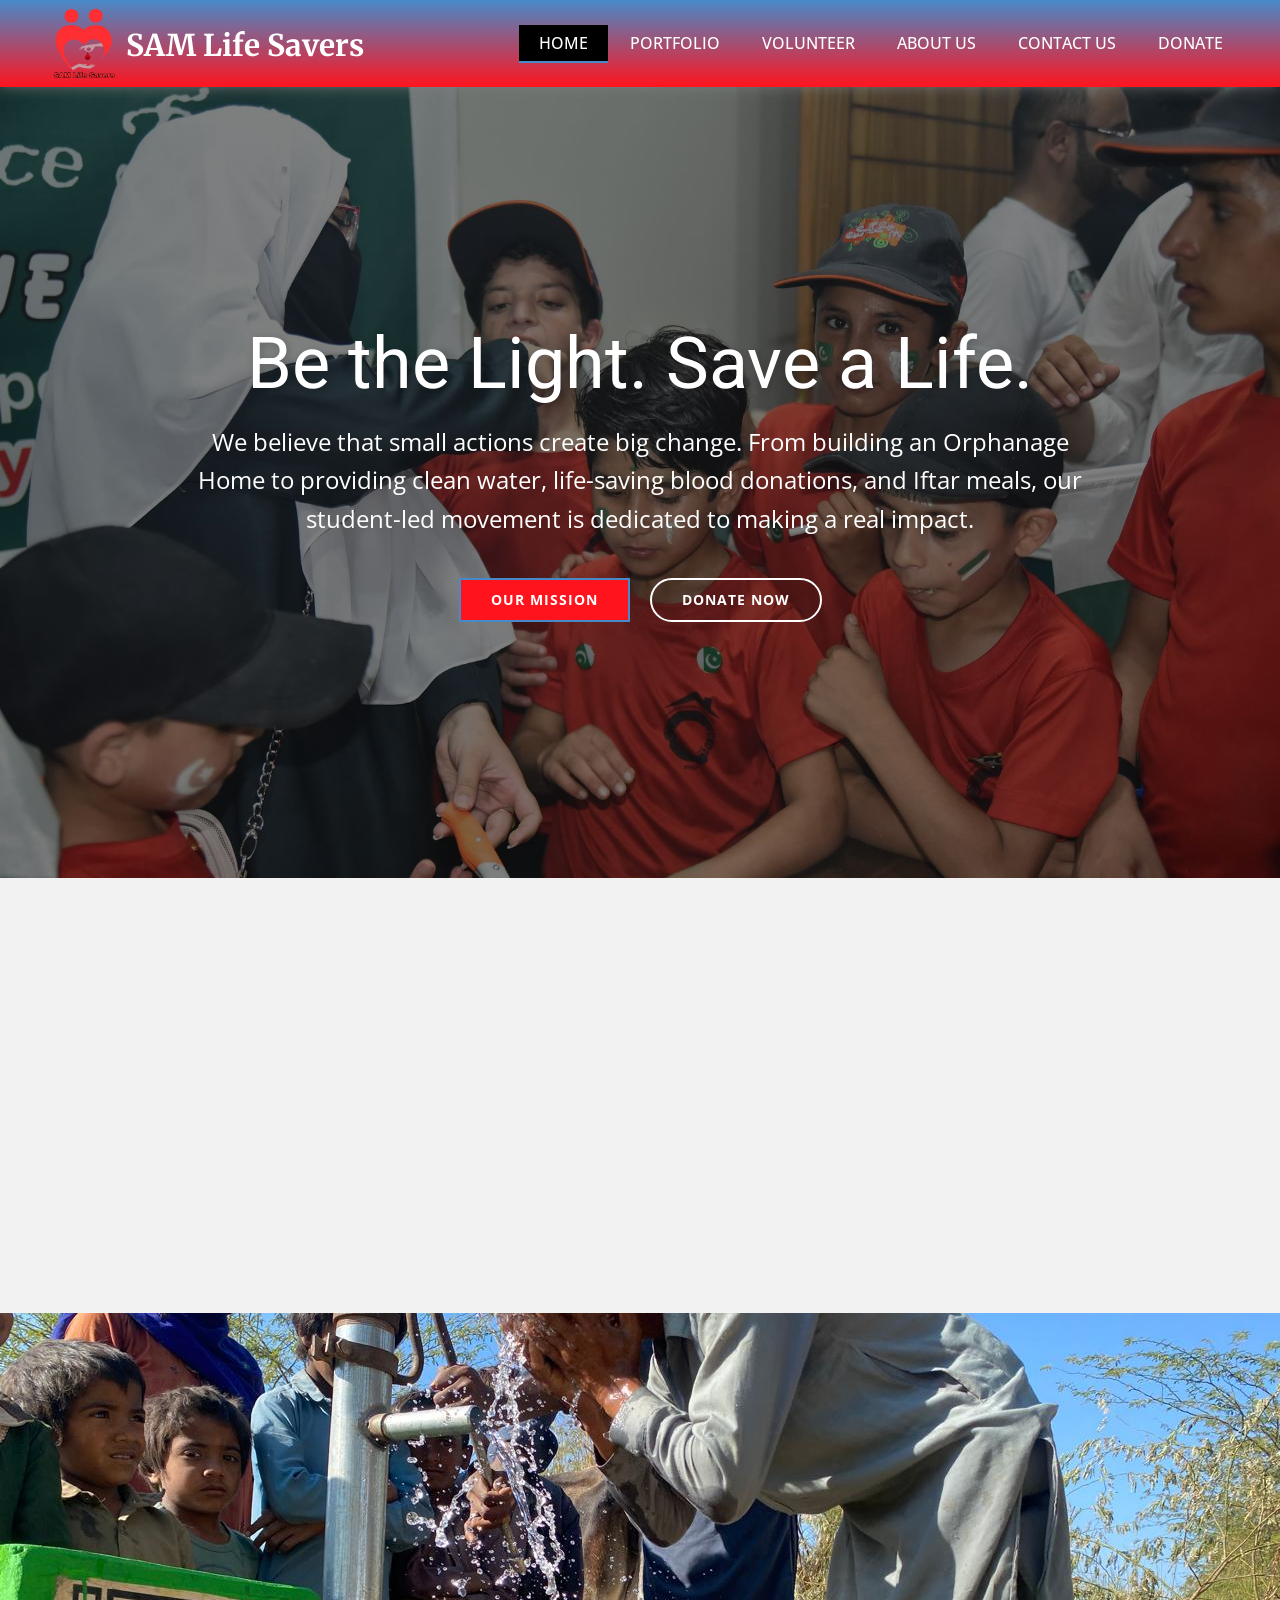
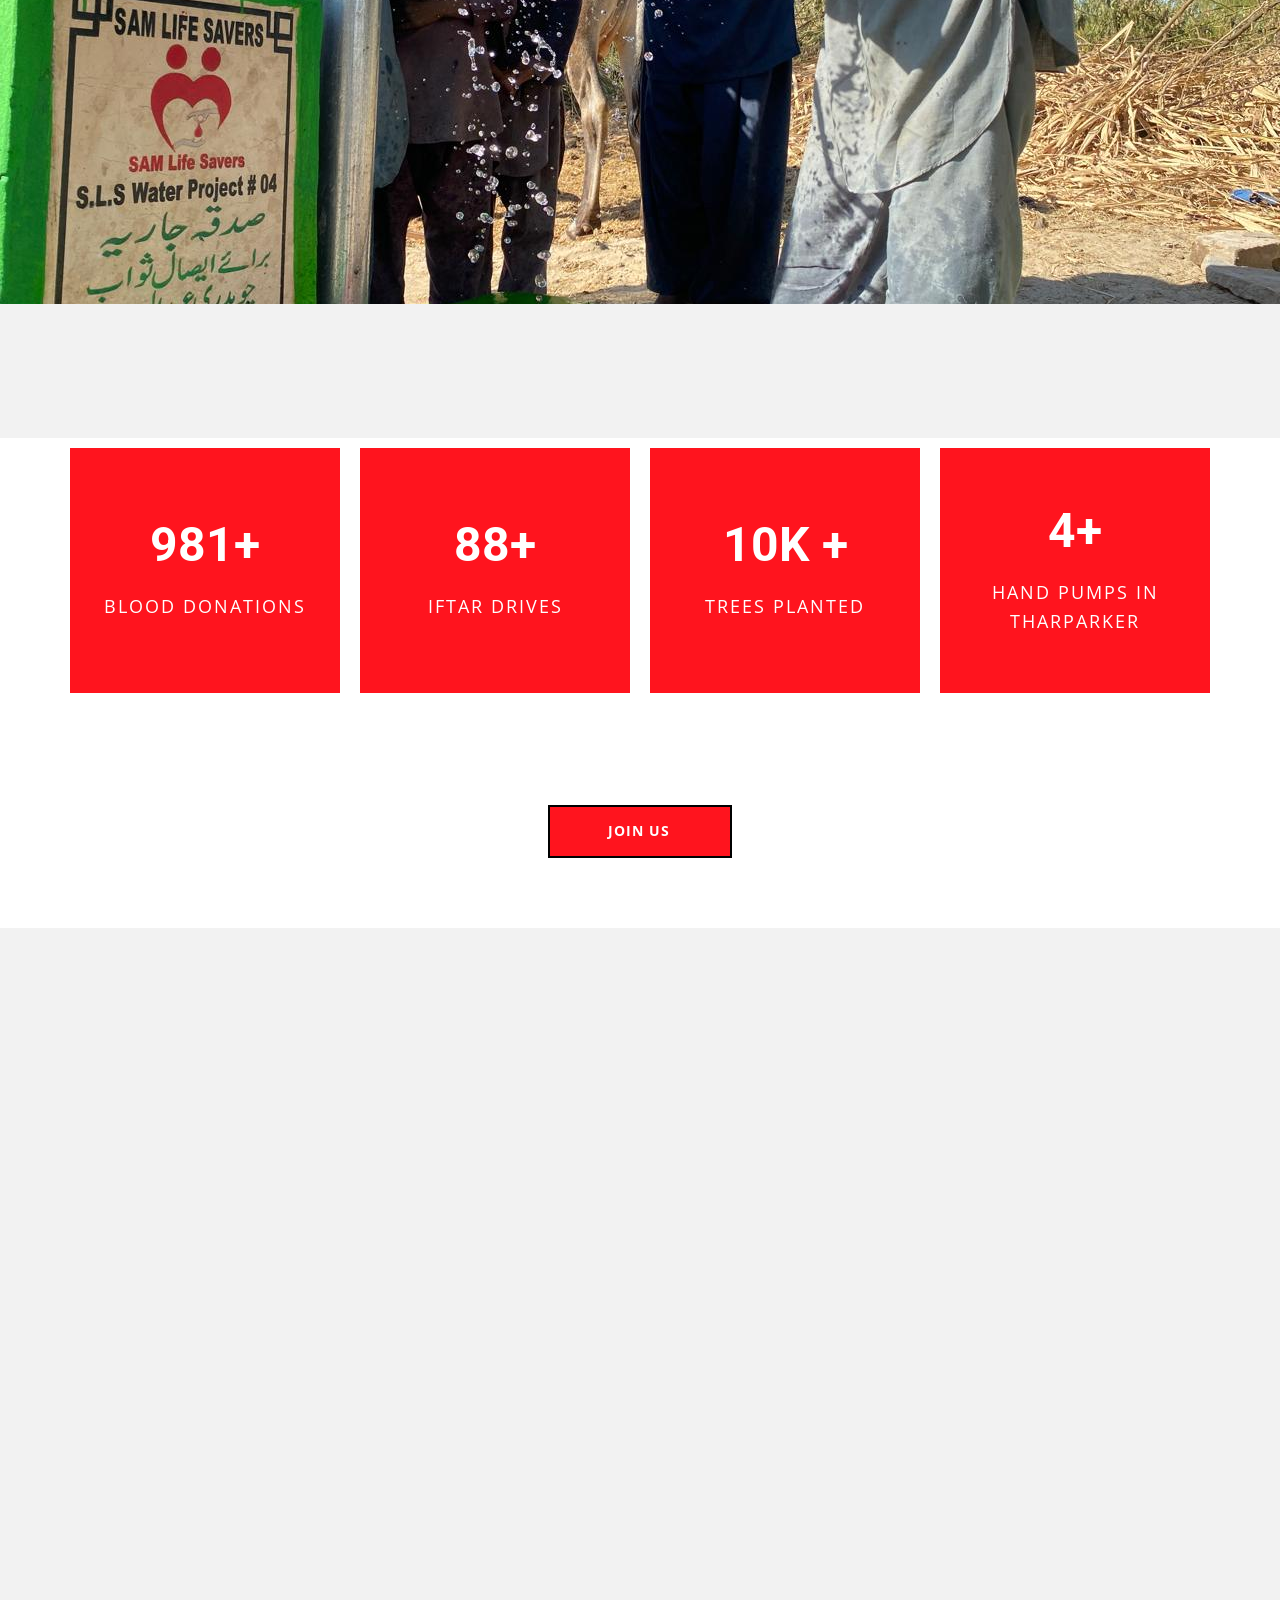
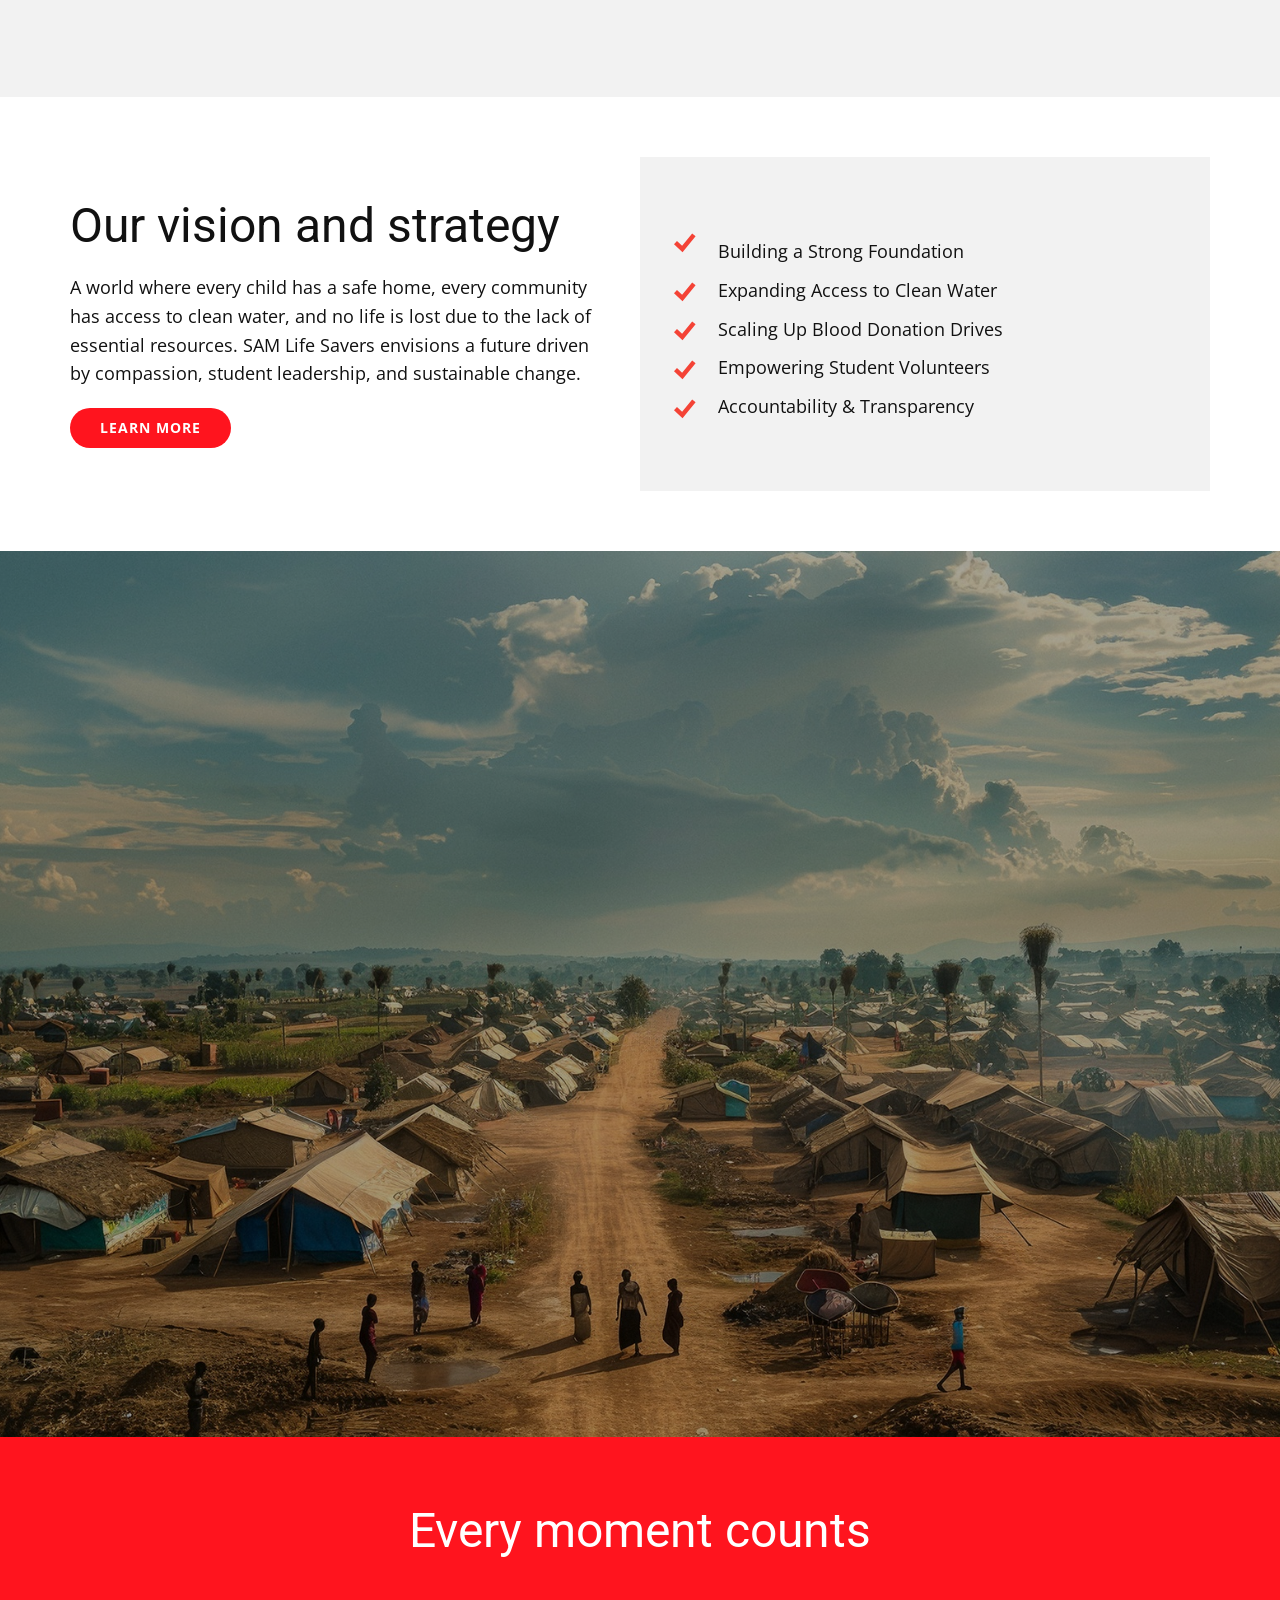
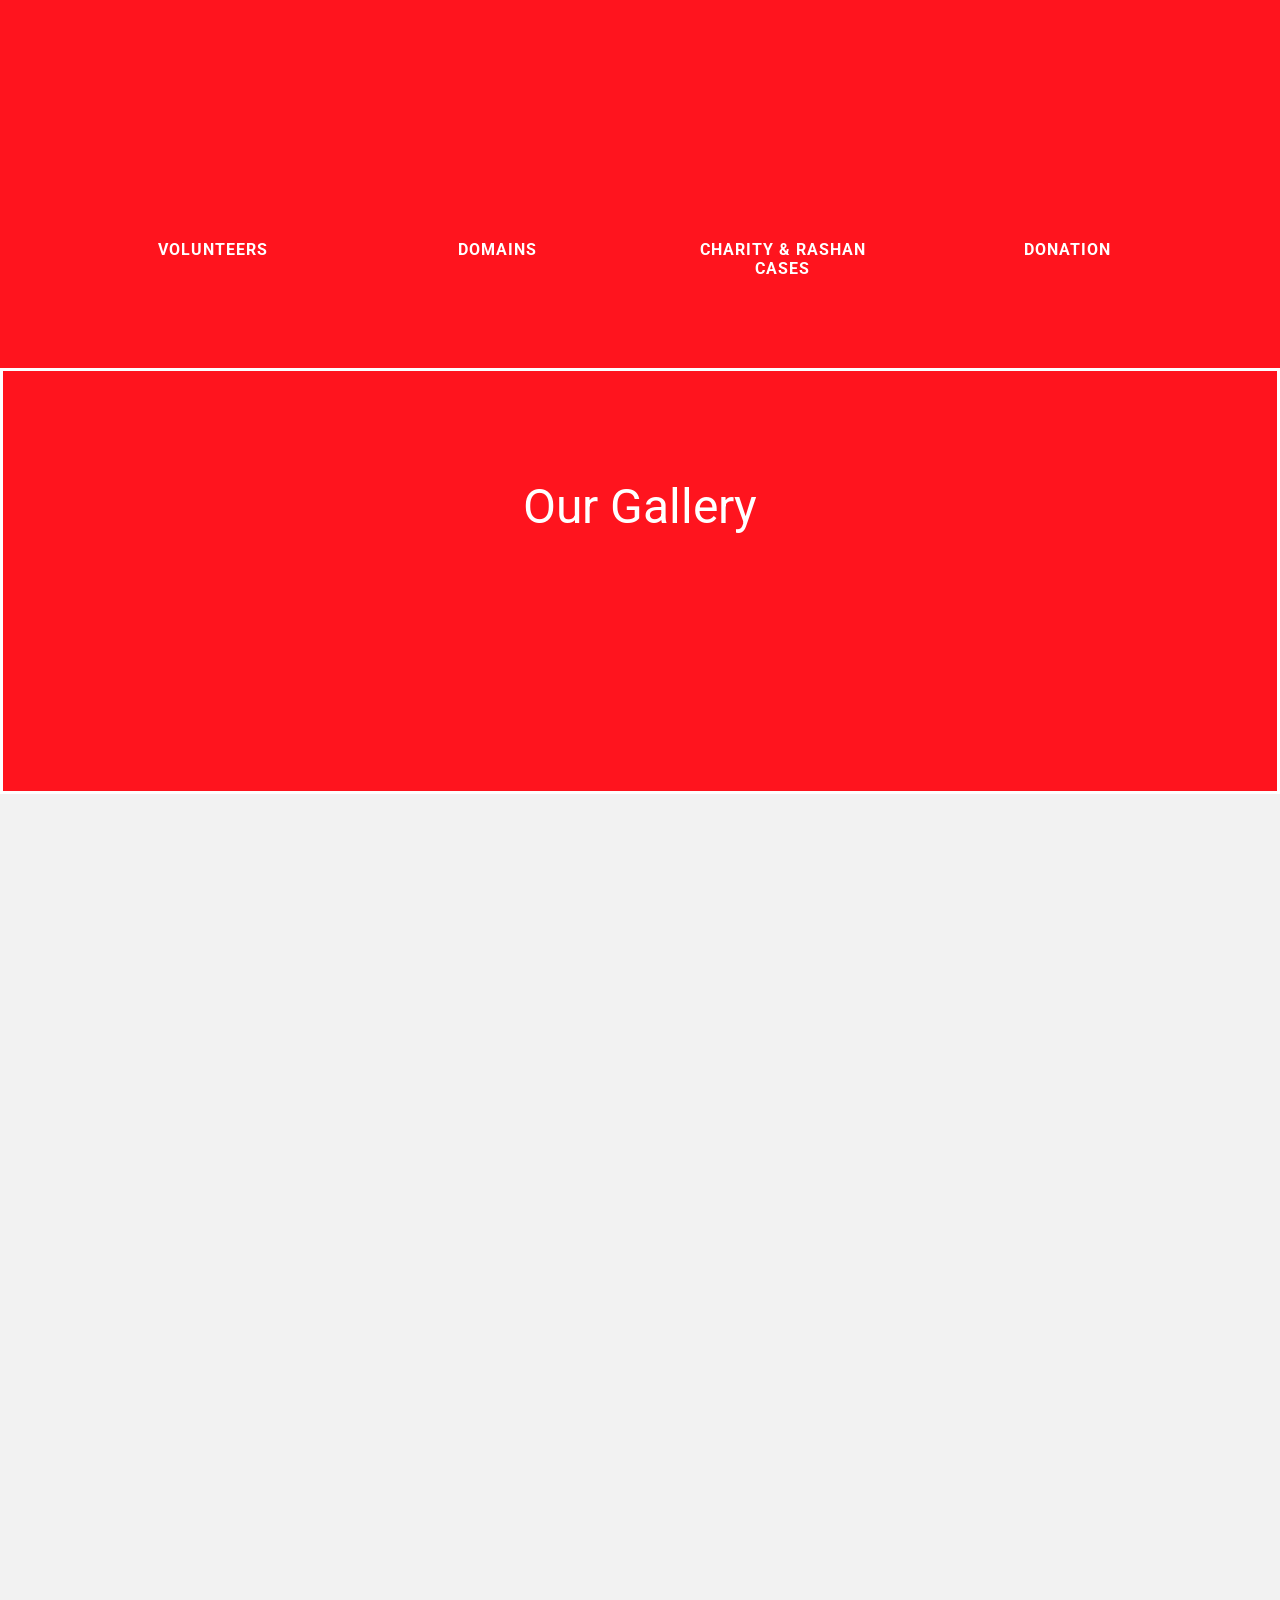
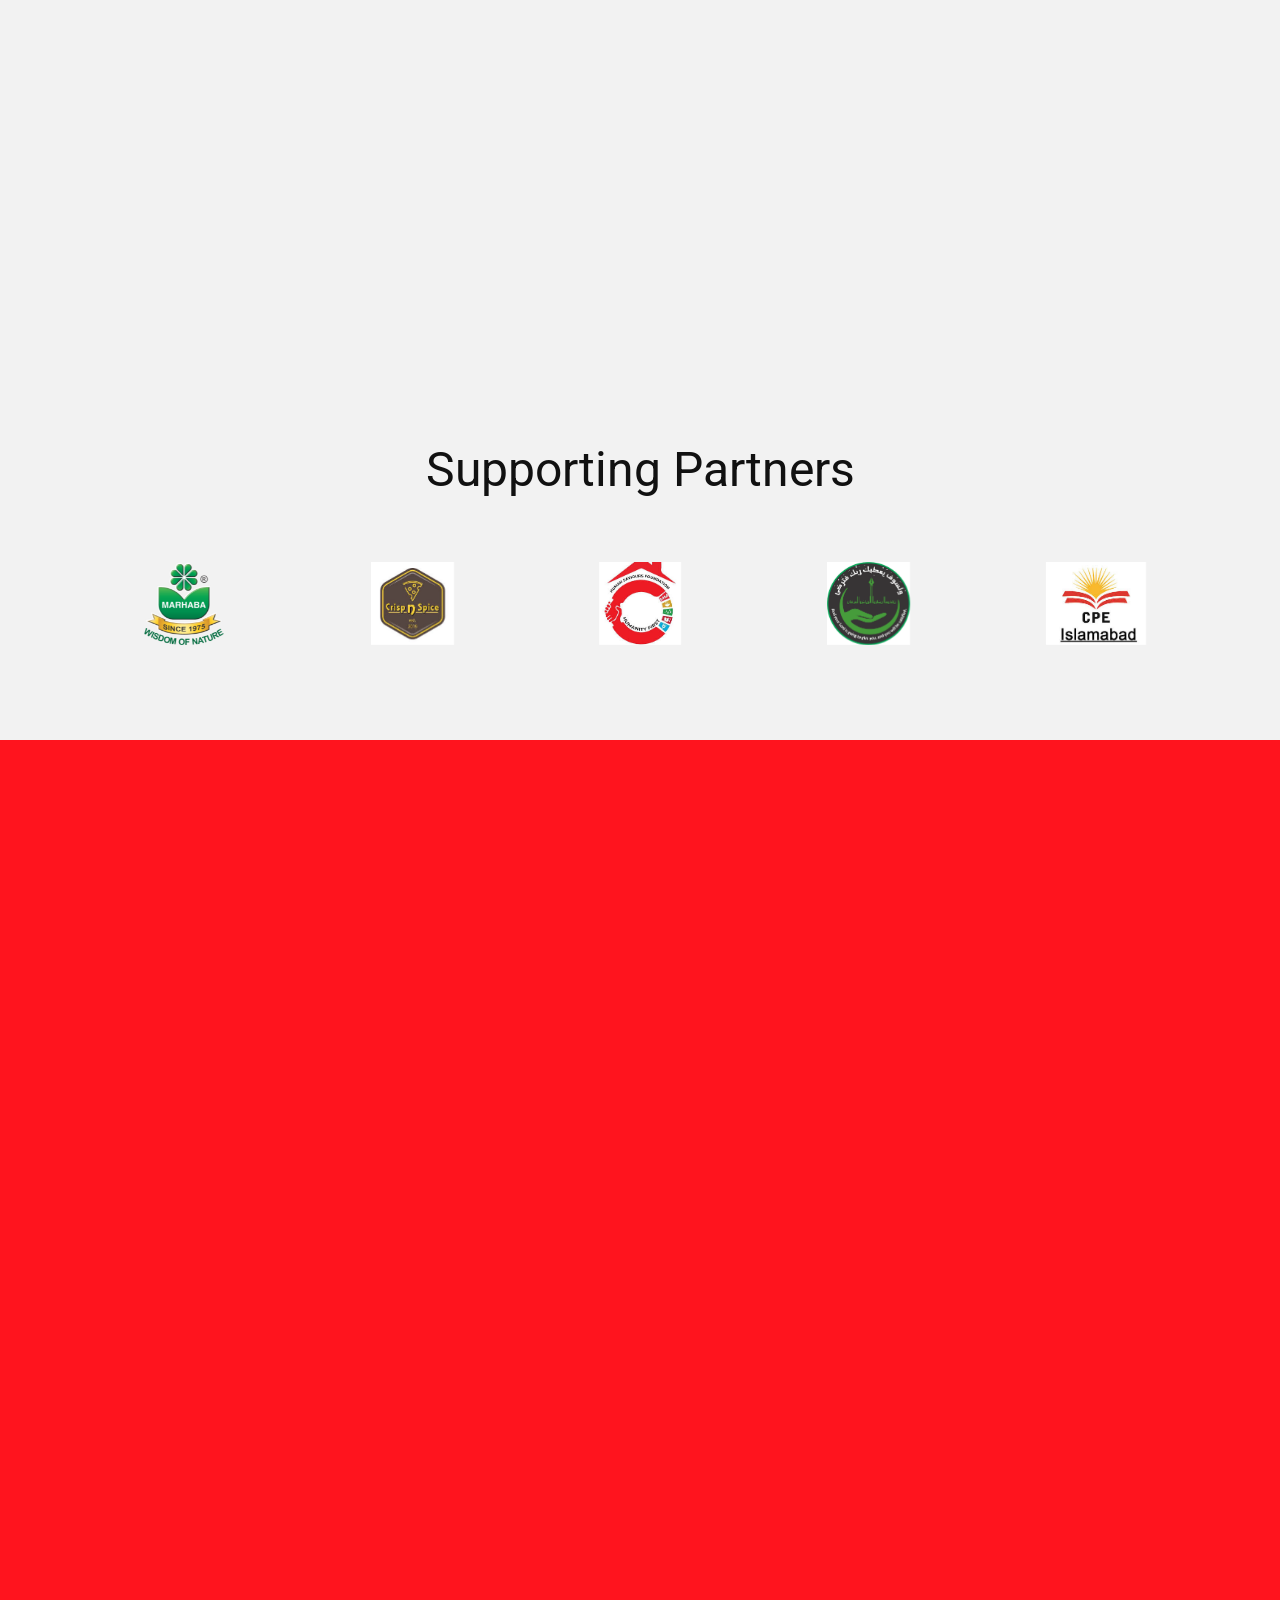
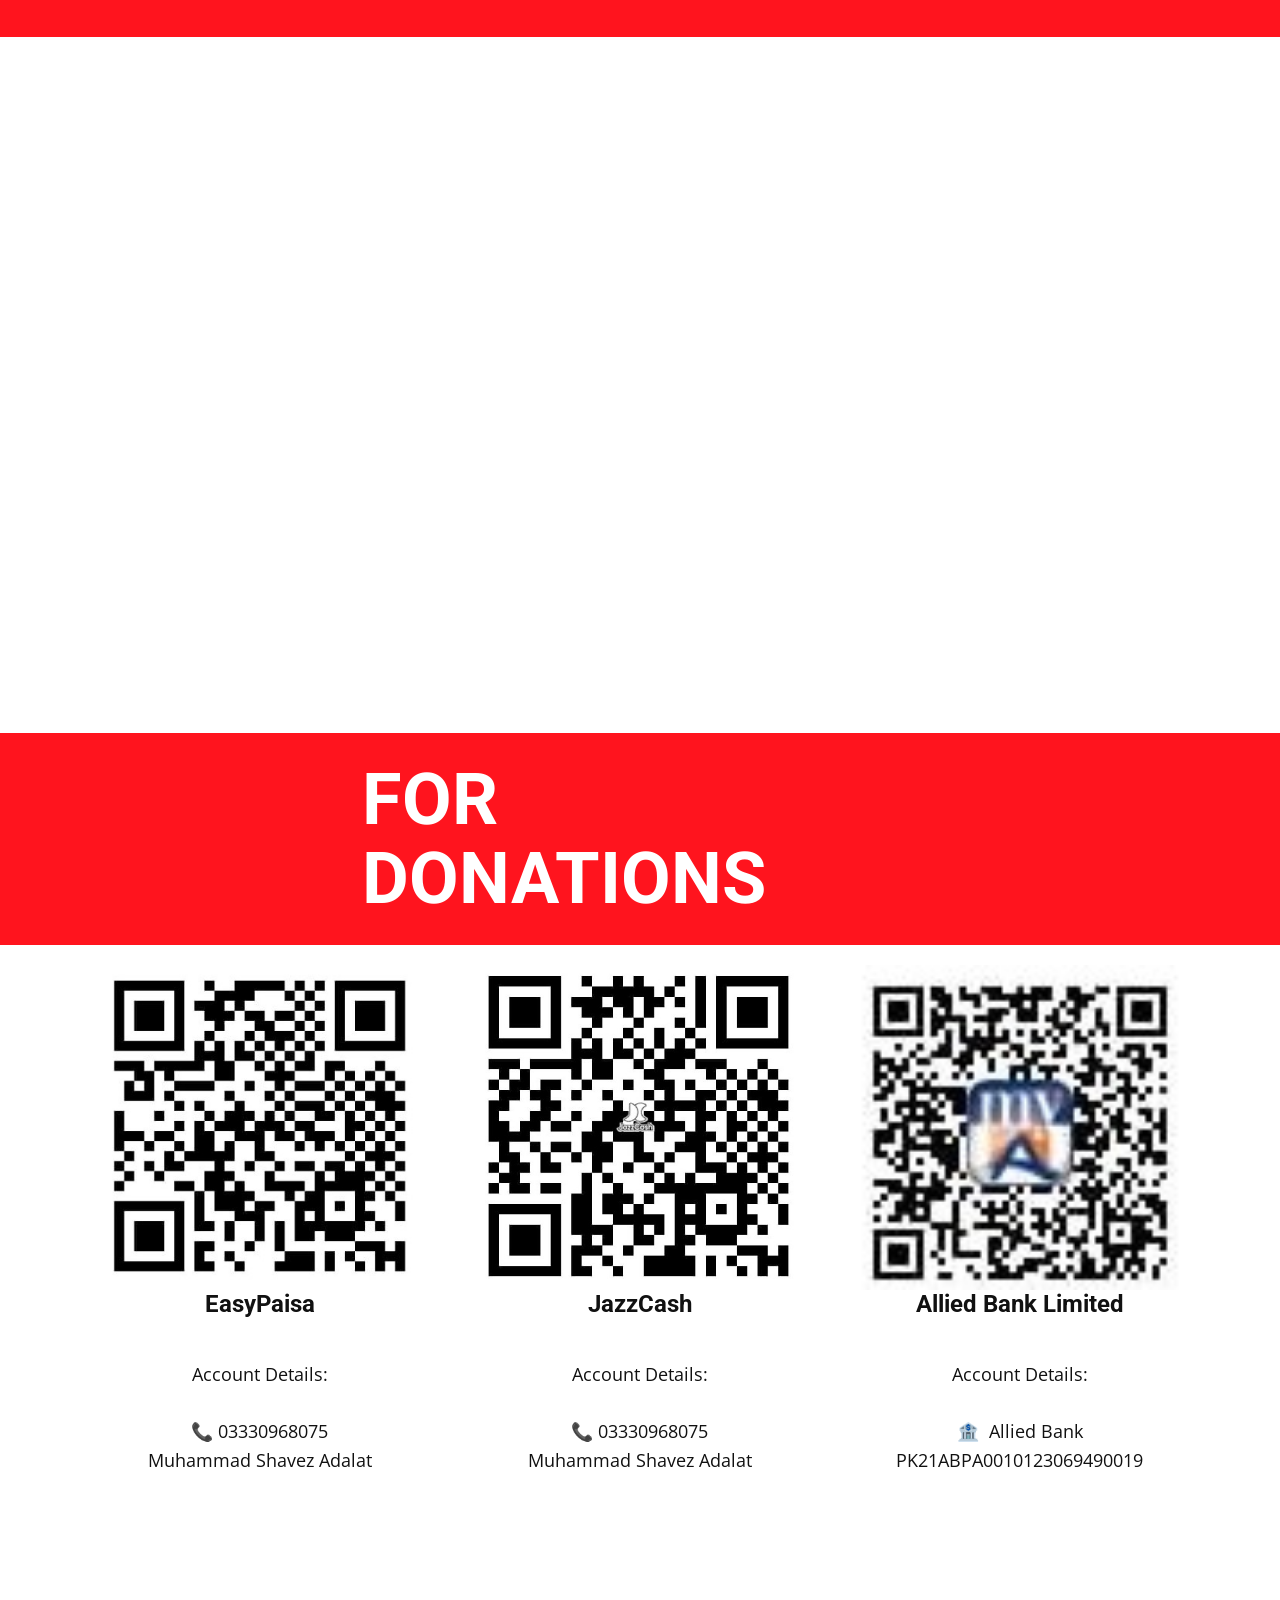
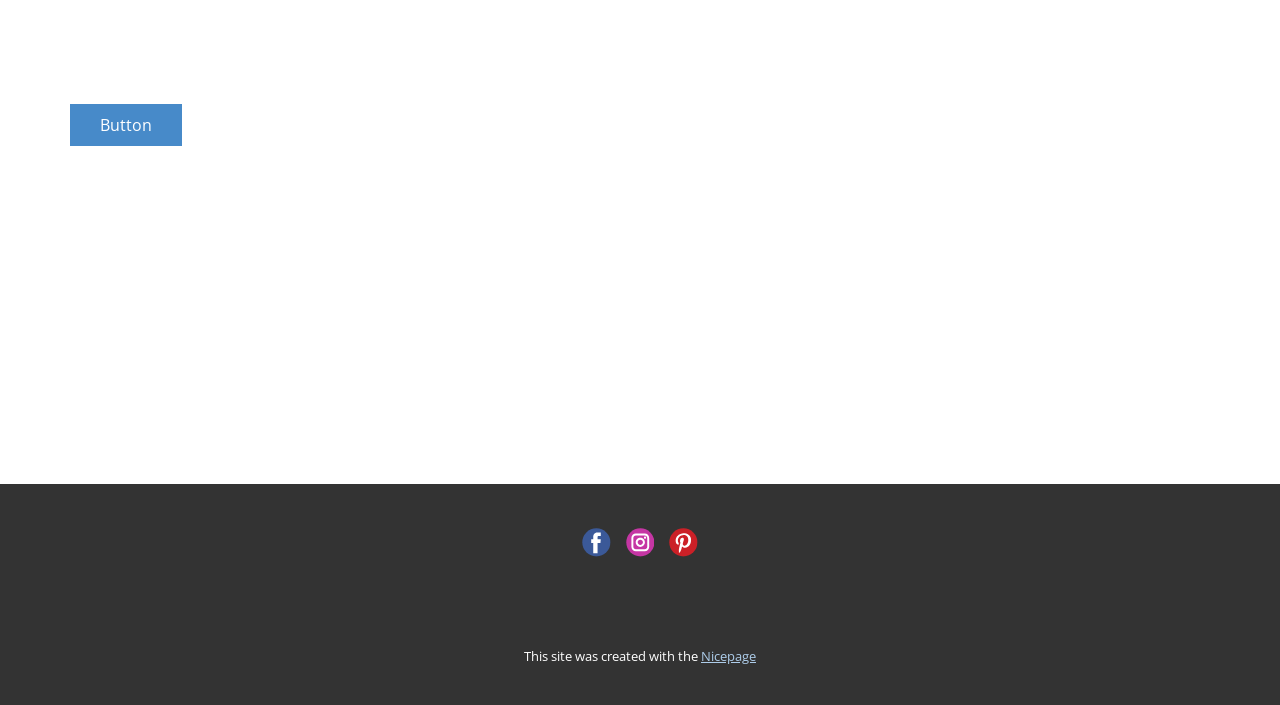
==== index.html @ a5bcf4b3 "Replaced old files with new folder" ====
<!DOCTYPE html>
<html style="font-size: 16px;" lang="en"><head>
    <meta name="viewport" content="width=device-width, initial-scale=1.0">
    <meta charset="utf-8">
    <meta name="keywords" content="We Love All People, ​What we are doing now, ​Our Core Values, ​Explore Our Work for Children in Africa, ​What we do, ​Our vision and strategy, Our Gallery, Meet our team, Our Partners, Testimonials, Facts &amp;amp; Questions">
    <meta name="description" content="">
    <title>Home</title>
    <link rel="stylesheet" href="nicepage.css" media="screen">
<link rel="stylesheet" href="index.css" media="screen">
    <script class="u-script" type="text/javascript" src="jquery.js" defer=""></script>
    <script class="u-script" type="text/javascript" src="nicepage.js" defer=""></script>
    <meta name="generator" content="Nicepage 7.5.2, nicepage.com">
    <meta name="referrer" content="origin">
    
    
    
    
    
    
    
    
    
    
    
    
    
    
    
    
    
    
    
    <link id="u-theme-google-font" rel="stylesheet" href="https://fonts.googleapis.com/css?family=Roboto:100,100i,300,300i,400,400i,500,500i,700,700i,900,900i|Open+Sans:300,300i,400,400i,500,500i,600,600i,700,700i,800,800i">
    <link id="u-page-google-font" rel="stylesheet" href="https://fonts.googleapis.com/css?family=Montserrat:100,100i,200,200i,300,300i,400,400i,500,500i,600,600i,700,700i,800,800i,900,900i|Merriweather:300,300i,400,400i,700,700i,900,900i">
    <script type="application/ld+json">{
		"@context": "http://schema.org",
		"@type": "Organization",
		"name": "",
		"logo": "images/logo-sls.png",
		"sameAs": [
				"https://www.facebook.com/people/SAM-Life-Savers/100090587816616/",
				"https://www.instagram.com/samlife_savers/"
		]
}</script>
    <meta name="theme-color" content="#478ac9">
    <meta property="og:title" content="Home">
    <meta property="og:type" content="website">
  <meta data-intl-tel-input-cdn-path="intlTelInput/"></head>
  <body data-home-page="Home.html" data-home-page-title="Home" data-path-to-root="./" data-include-products="false" class="u-body u-xl-mode" data-lang="en"><header class="u-box-shadow u-clearfix u-gradient u-header u-sticky u-header" id="header"><div class="u-clearfix u-sheet u-sheet-1">
        <a href="About.html" data-page-id="96421476" class="u-image u-logo u-image-1" data-image-width="500" data-image-height="500" title="Home">
          <img src="images/logo-sls.png" class="u-logo-image u-logo-image-1" alt="">
        </a>
        <nav class="u-menu u-menu-one-level u-offcanvas u-menu-1">
          <div class="menu-collapse" style="font-size: 1rem; letter-spacing: 0px; text-transform: uppercase; font-weight: 500;">
            <a class="u-button-style u-custom-active-border-color u-custom-active-color u-custom-border u-custom-border-color u-custom-borders u-custom-color u-custom-hover-border-color u-custom-hover-color u-custom-left-right-menu-spacing u-custom-padding-bottom u-custom-text-active-color u-custom-text-color u-custom-text-decoration u-custom-text-hover-color u-custom-top-bottom-menu-spacing u-hamburger-link u-nav-link u-text-active-palette-1-base u-text-hover-palette-2-base u-text-white u-hamburger-link-1" href="#">
              <svg class="u-svg-link" viewBox="0 0 24 24"><use xlink:href="#menu-hamburger"></use></svg>
              <svg class="u-svg-content" version="1.1" id="menu-hamburger" viewBox="0 0 16 16" x="0px" y="0px" xmlns:xlink="http://www.w3.org/1999/xlink" xmlns="http://www.w3.org/2000/svg"><g><rect y="1" width="16" height="2"></rect><rect y="7" width="16" height="2"></rect><rect y="13" width="16" height="2"></rect>
</g></svg>
            </a>
          </div>
          <div class="u-custom-menu u-nav-container">
            <ul class="u-nav u-spacing-2 u-unstyled u-nav-1"><li class="u-nav-item"><a class="u-active-black u-border-2 u-border-active-palette-1-base u-border-hover-palette-1-light-1 u-border-no-left u-border-no-right u-border-no-top u-button-style u-hover-black u-nav-link u-text-active-white u-text-body-alt-color u-text-hover-white" href="./" style="padding: 10px 20px;">Home</a>
</li><li class="u-nav-item"><a class="u-active-black u-border-2 u-border-active-palette-1-base u-border-hover-palette-1-light-1 u-border-no-left u-border-no-right u-border-no-top u-button-style u-file-link u-hover-black u-nav-link u-text-active-white u-text-body-alt-color u-text-hover-white" href="files/SAMLifeSaversPortfolio_compressed.pdf" target="_blank" style="padding: 10px 20px;">Portfolio</a>
</li><li class="u-nav-item"><a class="u-active-black u-border-2 u-border-active-palette-1-base u-border-hover-palette-1-light-1 u-border-no-left u-border-no-right u-border-no-top u-button-style u-hover-black u-nav-link u-text-active-white u-text-body-alt-color u-text-hover-white" href="Contact.html#carousel_ce6e" data-page-id="171253595" style="padding: 10px 20px;">Volunteer</a>
</li><li class="u-nav-item"><a class="u-active-black u-border-2 u-border-active-palette-1-base u-border-hover-palette-1-light-1 u-border-no-left u-border-no-right u-border-no-top u-button-style u-hover-black u-nav-link u-text-active-white u-text-body-alt-color u-text-hover-white" href="About.html" style="padding: 10px 20px;">About Us</a>
</li><li class="u-nav-item"><a class="u-active-black u-border-2 u-border-active-palette-1-base u-border-hover-palette-1-light-1 u-border-no-left u-border-no-right u-border-no-top u-button-style u-hover-black u-nav-link u-text-active-white u-text-body-alt-color u-text-hover-white" href="Contact.html" style="padding: 10px 20px;">Contact Us</a>
</li><li class="u-nav-item"><a class="u-active-black u-border-2 u-border-active-palette-1-base u-border-hover-palette-1-light-1 u-border-no-left u-border-no-right u-border-no-top u-button-style u-hover-black u-nav-link u-text-active-white u-text-body-alt-color u-text-hover-white" href="Contact.html#carousel_ce6e" data-page-id="171253595" style="padding: 10px 20px;">Donate</a>
</li></ul>
          </div>
          <div class="u-custom-menu u-nav-container-collapse">
            <div class="u-black u-container-style u-inner-container-layout u-opacity u-opacity-95 u-sidenav">
              <div class="u-inner-container-layout u-sidenav-overflow">
                <div class="u-menu-close"></div>
                <ul class="u-align-center u-nav u-popupmenu-items u-unstyled u-nav-2"><li class="u-nav-item"><a class="u-button-style u-nav-link" href="./">Home</a>
</li><li class="u-nav-item"><a class="u-button-style u-file-link u-nav-link" href="files/SAMLifeSaversPortfolio_compressed.pdf" target="_blank">Portfolio</a>
</li><li class="u-nav-item"><a class="u-button-style u-nav-link" href="Contact.html#carousel_ce6e" data-page-id="171253595">Volunteer</a>
</li><li class="u-nav-item"><a class="u-button-style u-nav-link" href="About.html">About Us</a>
</li><li class="u-nav-item"><a class="u-button-style u-nav-link" href="Contact.html">Contact Us</a>
</li><li class="u-nav-item"><a class="u-button-style u-nav-link" href="Contact.html#carousel_ce6e" data-page-id="171253595">Donate</a>
</li></ul>
              </div>
            </div>
            <div class="u-black u-menu-overlay u-opacity u-opacity-70"></div>
          </div>
        </nav>
        <h1 class="u-custom-font u-font-merriweather u-text u-text-default-lg u-text-default-md u-text-default-sm u-text-default-xl u-text-white u-text-1">SAM Life Savers</h1>
      </div><style class="u-sticky-style" data-style-id="c36b">.u-sticky-fixed.u-sticky-c36b, .u-body.u-sticky-fixed .u-sticky-c36b {
box-shadow: 5px 5px 20px 0 rgba(0,0,0,0.4) !important
}.u-sticky-fixed.u-sticky-c36b:before, .u-body.u-sticky-fixed .u-sticky-c36b:before {
borders: top right bottom left !important; border-color: #404040 !important; border-width: 2px !important
}</style></header> 
    <section class="skrollable skrollable-between u-align-center u-clearfix u-container-align-center u-image u-shading u-section-1" src="" id="carousel_6a69" data-image-width="4160" data-image-height="2777">
      <div class="u-clearfix u-sheet u-sheet-1">
        <h1 class="u-align-center u-custom-font u-heading-font u-text u-text-default u-text-1" data-animation-name="customAnimationIn" data-animation-duration="1500" data-animation-delay="250"> Be the Light. Save a Life.</h1>
        <p class="u-align-center u-large-text u-text u-text-variant u-text-2" data-animation-name="customAnimationIn" data-animation-duration="1500" data-animation-delay="500"> We believe that small actions create big change. From building an Orphanage Home to providing clean water, life-saving blood donations, and Iftar meals, our student-led movement is dedicated to making a real impact.</p>
        <div class="data-layout-selected u-clearfix u-expanded-width-xs u-layout-custom-sm u-layout-custom-xs u-layout-wrap u-layout-wrap-1">
          <div class="u-layout">
            <div class="u-layout-row">
              <div class="u-align-right u-container-align-center-xs u-container-align-right u-container-align-right-lg u-container-align-right-md u-container-align-right-sm u-container-align-right-xl u-container-style u-layout-cell u-left-cell u-size-30-lg u-size-30-md u-size-30-sm u-size-30-xl u-size-60-xs u-layout-cell-1" data-animation-name="customAnimationIn" data-animation-duration="1500" data-animation-delay="250">
                <div class="u-container-layout u-valign-top u-container-layout-1">
                  <a href="Contact.html" data-page-id="171253595" class="u-active-white u-align-center-xs u-align-right-lg u-align-right-md u-align-right-sm u-align-right-xl u-border-2 u-border-active-white u-border-hover-white u-border-palette-1-base u-btn u-button-style u-hover-white u-palette-2-base u-btn-1" data-animation-name="" data-animation-duration="0" data-animation-delay="0" data-animation-direction="" title="Contact"> Our Mission</a>
                </div>
              </div>
              <div class="u-align-left u-container-align-center-xs u-container-align-left u-container-align-left-lg u-container-align-left-md u-container-align-left-sm u-container-align-left-xl u-container-style u-layout-cell u-right-cell u-size-30-lg u-size-30-md u-size-30-sm u-size-30-xl u-size-60-xs u-layout-cell-2" data-animation-name="customAnimationIn" data-animation-duration="1500" data-animation-delay="250">
                <div class="u-container-layout u-valign-top u-container-layout-2">
                  <a href="./#block-2" data-page-id="765531018" class="u-active-white u-align-center-xs u-align-left-lg u-align-left-md u-align-left-sm u-align-left-xl u-border-2 u-border-active-white u-border-hover-white u-border-white u-btn u-btn-round u-button-style u-hover-white u-none u-radius-50 u-text-active-black u-text-hover-black u-btn-2"> Donate now</a>
                </div>
              </div>
            </div>
          </div>
        </div>
      </div>
    </section>
    <section class="u-align-center u-clearfix u-container-align-center u-container-align-center-lg u-container-align-center-md u-container-align-center-sm u-container-align-center-xl u-grey-5 u-section-2" id="carousel_28a0">
      
      
      
      
      
      
      
      
      
      
      
      
      
      
      
      
      <div class="u-clearfix u-sheet u-sheet-1">
        <div class="u-expanded-width u-list u-list-1">
          <div class="u-repeater u-repeater-1">
            <div class="u-align-center u-container-align-center u-container-style u-list-item u-repeater-item u-shape-rectangle u-white u-list-item-1" data-animation-name="customAnimationIn" data-animation-duration="1500" data-animation-delay="500">
              <div class="u-container-layout u-similar-container u-valign-top u-container-layout-1">
                <span class="u-align-center u-file-icon u-icon u-text-palette-2-base u-icon-1"><img src="images/3858762-4f5764b3.png" alt=""></span>
                <h6 class="u-align-center u-text u-text-1">Iftar Drive</h6>
                <p class="u-align-center u-text u-text-2"> During the holy month of Ramadan, we are providing Iftar meals to those in need, ensuring that underprivileged families and individuals can break their fast with dignity and nourishment. We are serving nearly 200+ people on daily basis!</p>
                <a href="./#block-2" data-page-id="765531018" class="u-align-center u-border-1 u-border-active-black u-border-hover-black u-border-no-left u-border-no-right u-border-no-top u-border-palette-2-base u-bottom-left-radius-0 u-bottom-right-radius-0 u-btn u-button-style u-none u-radius-0 u-text-active-black u-text-body-color u-text-hover-black u-top-left-radius-0 u-top-right-radius-0 u-btn-1"> DONATE </a>
              </div>
            </div>
            <div class="u-align-center u-container-align-center u-container-style u-list-item u-repeater-item u-shape-rectangle u-video-cover u-white u-list-item-2" data-animation-name="customAnimationIn" data-animation-duration="1500" data-animation-delay="500">
              <div class="u-container-layout u-similar-container u-valign-top u-container-layout-2">
                <span class="u-align-center u-file-icon u-icon u-text-palette-2-base u-icon-2"><img src="images/2106195-998920e2.png" alt=""></span>
                <h6 class="u-align-center u-text u-text-3"> Water for All</h6>
                <p class="u-align-center u-text u-text-4"> By installing water pumps in Tharparker areas, we ensure families have access to clean and safe drinking water.</p>
                <a href="./#block-2" data-page-id="765531018" class="u-align-center u-border-1 u-border-active-black u-border-hover-black u-border-no-left u-border-no-right u-border-no-top u-border-palette-2-base u-bottom-left-radius-0 u-bottom-right-radius-0 u-btn u-button-style u-none u-radius-0 u-text-active-black u-text-body-color u-text-hover-black u-top-left-radius-0 u-top-right-radius-0 u-btn-2"> DONATE </a>
              </div>
            </div>
            <div class="u-align-center u-container-align-center u-container-style u-list-item u-repeater-item u-shape-rectangle u-video-cover u-white u-list-item-3" data-animation-name="customAnimationIn" data-animation-duration="1500" data-animation-delay="500">
              <div class="u-container-layout u-similar-container u-valign-top u-container-layout-3">
                <span class="u-align-center u-file-icon u-icon u-text-palette-2-base u-icon-3"><img src="images/684262-1ee53ec5.png" alt=""></span>
                <h6 class="u-align-center u-text u-text-5">Blood Donations</h6>
                <p class="u-align-center u-text u-text-6"> Connecting donors with patients in critical need, we help save countless lives through organized blood donation campaigns.</p>
                <a href="./#block-2" data-page-id="765531018" class="u-align-center u-border-1 u-border-active-black u-border-hover-black u-border-no-left u-border-no-right u-border-no-top u-border-palette-2-base u-bottom-left-radius-0 u-bottom-right-radius-0 u-btn u-button-style u-none u-radius-0 u-text-active-black u-text-body-color u-text-hover-black u-top-left-radius-0 u-top-right-radius-0 u-btn-3"> DONATE </a>
              </div>
            </div>
            <div class="u-align-center u-container-align-center u-container-style u-list-item u-repeater-item u-shape-rectangle u-video-cover u-white u-list-item-4" data-animation-name="customAnimationIn" data-animation-duration="1500" data-animation-delay="500">
              <div class="u-container-layout u-similar-container u-valign-top u-container-layout-4">
                <span class="u-align-center u-file-icon u-icon u-text-palette-2-base u-icon-4"><img src="images/3677079-aab74633.png" alt=""></span>
                <h6 class="u-align-center u-text u-text-7">Orphanage Home</h6>
                <p class="u-align-center u-text u-text-8"> We are creating a loving, secure environment where orphaned children can thrive, grow, and build a brighter future.</p>
                <a href="./#block-2" data-page-id="765531018" class="u-align-center u-border-1 u-border-active-black u-border-hover-black u-border-no-left u-border-no-right u-border-no-top u-border-palette-2-base u-bottom-left-radius-0 u-bottom-right-radius-0 u-btn u-button-style u-none u-radius-0 u-text-active-black u-text-body-color u-text-hover-black u-top-left-radius-0 u-top-right-radius-0 u-btn-4">DONATE </a>
              </div>
            </div>
          </div>
        </div>
      </div>
    </section>
    <section class="u-clearfix u-container-align-center u-grey-5 u-valign-middle-lg u-valign-middle-md u-valign-middle-sm u-valign-middle-xl u-section-3" id="carousel_41ab">
      <img class="u-expanded-width u-image u-image-1" src="images/tharparker.jpeg" data-image-width="1280" data-image-height="960" data-animation-name="flipIn" data-animation-duration="1500" data-animation-delay="0" data-animation-direction="X">
      <div class="u-container-align-center u-container-style u-group u-white u-group-1" data-animation-name="customAnimationIn" data-animation-duration="1500" data-animation-delay="500">
        <div class="u-container-layout u-container-layout-1">
          <h2 class="u-align-center u-text u-text-default u-text-1" data-animation-name="customAnimationIn" data-animation-duration="1500" data-animation-delay="0"> IMPACTS<br>
          </h2>
          <p class="u-align-center u-text u-text-2" data-animation-name="customAnimationIn" data-animation-duration="1500" data-animation-delay="500">Right now, SAM Life Savers is actively working on life-changing projects to uplift communities and provide hope where it’s needed most<br>
          </p>
        </div>
      </div>
    </section>
    <section class="u-align-center u-clearfix u-container-align-center u-section-4" id="sec-9620" data-image-width="1125" data-image-height="750">
      <div class="u-clearfix u-sheet u-sheet-1">
        <div class="u-expanded-width u-list u-list-1">
          <div class="u-repeater u-repeater-1">
            <div class="u-align-center u-container-align-center u-container-style u-list-item u-palette-2-base u-repeater-item u-list-item-1">
              <div class="u-container-layout u-similar-container u-valign-middle u-container-layout-1">
                <h2 class="u-align-center u-text u-text-1" data-animation-name="counter" data-animation-event="scroll" data-animation-duration="3000">1000+ </h2>
                <p class="u-text u-text-2">Blood Donations</p>
              </div>
            </div>
            <div class="u-align-center u-container-align-center u-container-style u-list-item u-palette-2-base u-repeater-item u-list-item-2">
              <div class="u-container-layout u-similar-container u-valign-middle u-container-layout-2">
                <h2 class="u-align-center u-text u-text-3" data-animation-name="counter" data-animation-event="scroll" data-animation-duration="3000">90+</h2>
                <p class="u-text u-text-4">Iftar Drives</p>
              </div>
            </div>
            <div class="u-align-center u-container-align-center u-container-style u-list-item u-palette-2-base u-repeater-item u-list-item-3">
              <div class="u-container-layout u-similar-container u-valign-middle u-container-layout-3">
                <h2 class="u-align-center u-text u-text-5" data-animation-name="counter" data-animation-event="scroll" data-animation-duration="3000">10K +</h2>
                <p class="u-text u-text-6">Trees Planted</p>
              </div>
            </div>
            <div class="u-align-center u-container-align-center u-container-style u-list-item u-palette-2-base u-repeater-item u-list-item-4">
              <div class="u-container-layout u-similar-container u-valign-middle u-container-layout-4">
                <h2 class="u-align-center u-text u-text-7" data-animation-name="counter" data-animation-event="scroll" data-animation-duration="3000">4+</h2>
                <p class="u-text u-text-8">Hand pumps in tharparker</p>
              </div>
            </div>
          </div>
        </div>
        <a href="./#carousel_51be" data-page-id="765531018" class="u-active-white u-align-center u-border-2 u-border-active-white u-border-black u-border-hover-white u-btn u-button-style u-hover-white u-palette-2-base u-btn-1" data-animation-name="" data-animation-duration="0" data-animation-delay="0" data-animation-direction="">join us </a>
      </div>
    </section>
    <section class="u-clearfix u-container-align-center u-grey-5 u-section-5" id="carousel_6744">
      <div class="u-clearfix u-sheet u-valign-middle u-sheet-1">
        <h2 class="u-text u-text-default u-text-1" data-animation-name="customAnimationIn" data-animation-duration="1500" data-animation-delay="0"> Our Core Values</h2>
        <div class="u-expanded-width u-list u-list-1">
          <div class="u-repeater u-repeater-1">
            <div class="u-container-style u-list-item u-repeater-item" data-animation-name="flipIn" data-animation-duration="1500" data-animation-delay="500" data-animation-direction="X">
              <div class="u-container-layout u-similar-container u-container-layout-1">
                <span class="u-icon u-icon-circle u-palette-2-base u-text-white u-icon-1"><svg class="u-svg-link" preserveAspectRatio="xMidYMin slice" viewBox="0 0 515.556 515.556" style=""><use xlink:href="#svg-c185"></use></svg><svg class="u-svg-content" viewBox="0 0 515.556 515.556" id="svg-c185"><path d="m0 274.226 176.549 176.886 339.007-338.672-48.67-47.997-290.337 290-128.553-128.552z"></path></svg></span>
                <h4 class="u-text u-text-2"> Compassion </h4>
                <p class="u-text u-text-3"> We believe in kindness, empathy, and uplifting those in need with love and care. </p>
              </div>
            </div>
            <div class="u-container-style u-list-item u-repeater-item" data-animation-name="flipIn" data-animation-duration="1500" data-animation-direction="X" data-animation-delay="500">
              <div class="u-container-layout u-similar-container u-container-layout-2">
                <span class="u-icon u-icon-circle u-palette-2-base u-text-white u-icon-2"><svg class="u-svg-link" preserveAspectRatio="xMidYMin slice" viewBox="0 0 515.556 515.556" style=""><use xlink:href="#svg-221f"></use></svg><svg class="u-svg-content" viewBox="0 0 515.556 515.556" id="svg-221f"><path d="m0 274.226 176.549 176.886 339.007-338.672-48.67-47.997-290.337 290-128.553-128.552z"></path></svg></span>
                <h4 class="u-text u-text-4"> Service</h4>
                <p class="u-text u-text-5"> Our mission is to make a real impact through action, from humanitarian aid to life-saving initiatives. </p>
              </div>
            </div>
            <div class="u-container-style u-list-item u-repeater-item" data-animation-name="flipIn" data-animation-duration="1500" data-animation-direction="X" data-animation-delay="500">
              <div class="u-container-layout u-similar-container u-container-layout-3">
                <span class="u-icon u-icon-circle u-palette-2-base u-text-white u-icon-3"><svg class="u-svg-link" preserveAspectRatio="xMidYMin slice" viewBox="0 0 515.556 515.556" style=""><use xlink:href="#svg-b96a"></use></svg><svg class="u-svg-content" viewBox="0 0 515.556 515.556" id="svg-b96a"><path d="m0 274.226 176.549 176.886 339.007-338.672-48.67-47.997-290.337 290-128.553-128.552z"></path></svg></span>
                <h4 class="u-text u-text-6"> Student Leadership</h4>
                <p class="u-text u-text-7"> As a student-led movement, we empower young changemakers to lead, inspire, and transform communities. </p>
              </div>
            </div>
            <div class="u-container-style u-list-item u-repeater-item" data-animation-name="flipIn" data-animation-duration="1500" data-animation-direction="X" data-animation-delay="500">
              <div class="u-container-layout u-similar-container u-container-layout-4">
                <span class="u-icon u-icon-circle u-palette-2-base u-text-white u-icon-4"><svg class="u-svg-link" preserveAspectRatio="xMidYMin slice" viewBox="0 0 515.556 515.556" style=""><use xlink:href="#svg-b96a"></use></svg><svg class="u-svg-content" viewBox="0 0 515.556 515.556" id="svg-b96a"><path d="m0 274.226 176.549 176.886 339.007-338.672-48.67-47.997-290.337 290-128.553-128.552z"></path></svg></span>
                <h4 class="u-text u-text-8"> Sustainability </h4>
                <p class="u-text u-text-9"> Our projects, from clean water access to orphan care, are built for long-term impact and lasting change. </p>
              </div>
            </div>
            <div class="u-container-style u-list-item u-repeater-item" data-animation-name="flipIn" data-animation-duration="1500" data-animation-direction="X" data-animation-delay="500">
              <div class="u-container-layout u-similar-container u-container-layout-5">
                <span class="u-icon u-icon-circle u-palette-2-base u-text-white u-icon-5"><svg class="u-svg-link" preserveAspectRatio="xMidYMin slice" viewBox="0 0 515.556 515.556" style=""><use xlink:href="#svg-b96a"></use></svg><svg class="u-svg-content" viewBox="0 0 515.556 515.556" id="svg-b96a"><path d="m0 274.226 176.549 176.886 339.007-338.672-48.67-47.997-290.337 290-128.553-128.552z"></path></svg></span>
                <h4 class="u-text u-text-10"> Accountability</h4>
                <p class="u-text u-text-11"> We uphold transparency, responsibility, and integrity in everything we do, ensuring every effort and donation directly impacts lives. </p>
              </div>
            </div>
            <div class="u-container-style u-list-item u-repeater-item" data-animation-name="flipIn" data-animation-duration="1500" data-animation-direction="X" data-animation-delay="500">
              <div class="u-container-layout u-similar-container u-container-layout-6">
                <span class="u-icon u-icon-circle u-palette-2-base u-text-white u-icon-6"><svg class="u-svg-link" preserveAspectRatio="xMidYMin slice" viewBox="0 0 515.556 515.556" style=""><use xlink:href="#svg-b96a"></use></svg><svg class="u-svg-content" viewBox="0 0 515.556 515.556" id="svg-b96a"><path d="m0 274.226 176.549 176.886 339.007-338.672-48.67-47.997-290.337 290-128.553-128.552z"></path></svg></span>
                <h4 class="u-text u-text-12"> Unity </h4>
                <p class="u-text u-text-13"> Together, we are stronger. We unite people from all backgrounds to create a better, brighter future for all. </p>
              </div>
            </div>
          </div>
        </div>
      </div>
    </section>
    <section class="u-clearfix u-container-align-center u-section-6" id="carousel_dbb0">
      <div class="u-clearfix u-sheet u-valign-middle u-sheet-1">
        <div class="data-layout-selected u-clearfix u-expanded-width u-layout-wrap u-layout-wrap-1">
          <div class="u-layout" style="">
            <div class="u-layout-row" style="">
              <div class="u-container-align-left u-container-style u-layout-cell u-size-30-lg u-size-30-xl u-size-60-md u-size-60-sm u-size-60-xs u-layout-cell-1" data-animation-name="customAnimationIn" data-animation-duration="1500" data-animation-delay="0">
                <div class="u-container-layout u-valign-middle u-container-layout-1">
                  <h2 class="u-align-left u-text u-text-default u-text-1"> Our vision and strategy</h2>
                  <p class="u-align-left u-text u-text-2"> A world where every child has a safe home, every community has access to clean water, and no life is lost due to the lack of essential resources. SAM Life Savers envisions a future driven by compassion, student leadership, and sustainable change.</p>
                  <a href="files/SAMLifeSaversPortfolio_compressed.pdf" class="u-align-left u-border-none u-btn u-btn-round u-button-style u-file-link u-palette-2-base u-radius-50 u-btn-1">Learn more </a>
                </div>
              </div>
              <div class="u-container-style u-grey-5 u-layout-cell u-size-30-lg u-size-30-xl u-size-60-md u-size-60-sm u-size-60-xs u-layout-cell-2" data-animation-name="customAnimationIn" data-animation-duration="1500" data-animation-delay="0">
                <div class="u-container-layout u-valign-middle u-container-layout-2">
                  <ul class="u-custom-list u-spacing-10 u-text u-text-3">
                    <li style="padding-left: 20px;">
                      <div class="u-list-icon u-list-icon-1">
                        <svg class="u-svg-content" viewBox="0 0 512 512" id="svg-ef1c" style="font-size: 1.2em; margin: -1.2em;"><path d="m202.6 478-202.6-186.6 70.5-76.6 121.5 111.9 239.4-292.7 80.6 65.9z" fill="currentColor"></path></svg>
                      </div>
                    </li>
                    <li style="padding-left: 20px;"> Building a Strong Foundation</li>
                    <li style="padding-left: 20px;">
                      <div class="u-list-icon u-list-icon-1">
                        <svg class="u-svg-content" viewBox="0 0 512 512" id="svg-ef1c" style="font-size: 1.2em; margin: -1.2em;"><path d="m202.6 478-202.6-186.6 70.5-76.6 121.5 111.9 239.4-292.7 80.6 65.9z" fill="currentColor"></path></svg>
                      </div> Expanding Access to Clean Water
                    </li>
                    <li style="padding-left: 20px;">
                      <div class="u-list-icon u-list-icon-1">
                        <svg class="u-svg-content" viewBox="0 0 512 512" id="svg-ef1c" style="font-size: 1.2em; margin: -1.2em;"><path d="m202.6 478-202.6-186.6 70.5-76.6 121.5 111.9 239.4-292.7 80.6 65.9z" fill="currentColor"></path></svg>
                      </div> Scaling Up Blood Donation Drives
                    </li>
                    <li style="padding-left: 20px;">
                      <div class="u-list-icon u-list-icon-1">
                        <svg class="u-svg-content" viewBox="0 0 512 512" id="svg-ef1c" style="font-size: 1.2em; margin: -1.2em;"><path d="m202.6 478-202.6-186.6 70.5-76.6 121.5 111.9 239.4-292.7 80.6 65.9z" fill="currentColor"></path></svg>
                      </div> Empowering Student Volunteers
                    </li>
                    <li style="padding-left: 20px;">
                      <div class="u-list-icon u-list-icon-1">
                        <svg class="u-svg-content" viewBox="0 0 512 512" id="svg-ef1c" style="font-size: 1.2em; margin: -1.2em;"><path d="m202.6 478-202.6-186.6 70.5-76.6 121.5 111.9 239.4-292.7 80.6 65.9z" fill="currentColor"></path></svg>
                      </div> Accountability &amp; Transparency
                    </li>
                  </ul>
                </div>
              </div>
            </div>
          </div>
        </div>
      </div>
    </section>
    <section class="u-align-center u-clearfix u-container-align-center u-image u-shading u-section-7" id="carousel_b6cd" data-image-width="1980" data-image-height="1110">
      <div class="u-clearfix u-sheet u-valign-middle u-sheet-1">
        <div class="data-layout-selected u-clearfix u-expanded-width u-layout-wrap u-layout-wrap-1">
          <div class="u-layout">
            <div class="u-layout-row">
              <div class="u-align-left u-container-align-left u-container-style u-layout-cell u-size-25-lg u-size-25-xl u-size-60-md u-size-60-sm u-size-60-xs u-white u-layout-cell-1" data-animation-name="customAnimationIn" data-animation-duration="1500" data-animation-delay="500">
                <div class="u-container-layout u-valign-middle u-container-layout-1">
                  <h3 class="u-align-left u-text u-text-1"> Story About <br>What We Do<br>
                  </h3>
                  <p class="u-align-left u-text u-text-default u-text-2"> At SAM Life Savers, we don’t just dream of change, we create it. What began as a small group of students with big hearts and even bigger ambitions has transformed into a movement</p>
                  <a href="About.html" data-page-id="96421476" class="u-active-grey-80 u-align-left u-border-2 u-border-active-grey-80 u-border-grey-80 u-border-hover-grey-80 u-btn u-btn-round u-button-style u-hover-palette-2-base u-palette-2-base u-radius-50 u-text-active-white u-text-body-color u-text-hover-white u-btn-1" title="About">learn more </a>
                </div>
              </div>
              <div class="u-container-style u-layout-cell u-size-35-lg u-size-35-xl u-size-60-md u-size-60-sm u-size-60-xs u-layout-cell-2">
                <div class="u-container-layout u-container-layout-2">
                  <div class="u-expanded-width-md u-expanded-width-sm u-expanded-width-xs u-list u-list-1">
                    <div class="u-repeater u-repeater-1">
                      <div class="u-container-align-left u-container-style u-list-item u-repeater-item u-shape-rectangle u-white u-list-item-1" data-animation-name="flipIn" data-animation-duration="1500" data-animation-direction="X" data-animation-delay="500">
                        <div class="u-container-layout u-similar-container u-valign-top u-container-layout-3">
                          <span class="u-align-left u-file-icon u-icon u-icon-circle u-palette-2-base u-icon-1"><img src="images/1692130-cf58a0d0.png" alt=""></span>
                          <h4 class="u-align-left u-text u-text-3"> Leave a Legacy</h4>
                          <p class="u-align-left u-text u-text-4"> Make a lasting difference by supporting projects that change lives for generations to come.</p>
                          <a href="./#block-2" data-page-id="765531018" class="u-align-left u-border-2 u-border-active-grey-50 u-border-grey-75 u-border-hover-grey-50 u-border-no-left u-border-no-right u-border-no-top u-btn u-button-style u-none u-text-active-grey-50 u-text-body-color u-text-hover-grey-50 u-btn-2" data-animation-name="" data-animation-duration="0" data-animation-delay="0" data-animation-direction="">more</a>
                        </div>
                      </div>
                      <div class="u-container-align-left u-container-style u-list-item u-repeater-item u-shape-rectangle u-white u-list-item-2" data-animation-name="flipIn" data-animation-duration="1500" data-animation-direction="X" data-animation-delay="500">
                        <div class="u-container-layout u-similar-container u-valign-top u-container-layout-4">
                          <span class="u-align-left u-file-icon u-icon u-icon-circle u-palette-2-base u-icon-2"><img src="images/2618479-a1a59ef8.png" alt=""></span>
                          <h4 class="u-align-left u-text u-text-5">Make Donation</h4>
                          <p class="u-align-left u-text u-text-6"> Every contribution helps provide shelter, clean water, and life-saving aid to those in need.</p>
                          <a href="./#block-2" data-page-id="765531018" class="u-align-left u-border-2 u-border-active-grey-50 u-border-grey-75 u-border-hover-grey-50 u-border-no-left u-border-no-right u-border-no-top u-btn u-button-style u-none u-text-active-grey-50 u-text-body-color u-text-hover-grey-50 u-btn-3" data-animation-name="" data-animation-duration="0" data-animation-delay="0" data-animation-direction="">more</a>
                        </div>
                      </div>
                      <div class="u-container-align-left u-container-style u-list-item u-repeater-item u-shape-rectangle u-white u-list-item-3" data-animation-name="flipIn" data-animation-duration="1500" data-animation-direction="X" data-animation-delay="500">
                        <div class="u-container-layout u-similar-container u-valign-top u-container-layout-5">
                          <span class="u-align-left u-file-icon u-icon u-icon-circle u-palette-2-base u-icon-3"><img src="images/15864404-fab1a784.png" alt=""></span>
                          <h4 class="u-align-left u-text u-text-7"> Become a Fundraiser</h4>
                          <p class="u-align-left u-text u-text-8"> Take action by organizing fundraising campaigns to support our ongoing humanitarian efforts.</p>
                          <a href="./#block-2" data-page-id="765531018" class="u-align-left u-border-2 u-border-active-grey-50 u-border-grey-75 u-border-hover-grey-50 u-border-no-left u-border-no-right u-border-no-top u-btn u-button-style u-none u-text-active-grey-50 u-text-body-color u-text-hover-grey-50 u-btn-4" data-animation-name="" data-animation-duration="0" data-animation-delay="0" data-animation-direction="">more</a>
                        </div>
                      </div>
                      <div class="u-container-align-left u-container-style u-list-item u-repeater-item u-shape-rectangle u-white u-list-item-4" data-animation-name="flipIn" data-animation-duration="1500" data-animation-delay="500" data-animation-direction="X">
                        <div class="u-container-layout u-similar-container u-valign-top u-container-layout-6">
                          <span class="u-align-left u-file-icon u-icon u-icon-circle u-palette-2-base u-icon-4"><img src="images/615075-60d6d8ee.png" alt=""></span>
                          <h4 class="u-align-left u-text u-text-9"> Become A Volunteer</h4>
                          <p class="u-align-left u-text u-text-10"> Join our team of dedicated changemakers and be part of something bigger than yourself.</p>
                          <a href="docs.google.com/forms/d/e/1FAIpQLSfEk_ugM51HEiJl2J6nvOrkoQkTWIFlaPUBYYrbklDE2EbdGA/viewform?usp=sf_link" class="u-align-left u-border-2 u-border-active-grey-50 u-border-grey-75 u-border-hover-grey-50 u-border-no-left u-border-no-right u-border-no-top u-btn u-button-style u-none u-text-active-grey-50 u-text-body-color u-text-hover-grey-50 u-btn-5" data-animation-name="" data-animation-duration="0" data-animation-delay="0" data-animation-direction="" target="_blank">more</a>
                        </div>
                      </div>
                    </div>
                  </div>
                </div>
              </div>
            </div>
          </div>
        </div>
      </div>
    </section>
    <section class="u-clearfix u-container-align-center u-palette-2-base u-section-8" id="sec-1be7">
      <div class="u-clearfix u-sheet u-valign-middle u-sheet-1">
        <h3 class="u-align-center u-text u-text-default u-text-1" data-animation-name="customAnimationIn" data-animation-duration="1000" data-animation-delay="0"> Every moment counts<br>
        </h3>
        <div class="u-expanded-width u-layout-grid u-list u-list-1">
          <div class="u-repeater u-repeater-1">
            <div class="u-align-center u-container-align-center u-container-style u-list-item u-repeater-item u-shape-rectangle">
              <div class="u-container-layout u-similar-container u-container-layout-1">
                <div class="u-border-2 u-border-white u-container-align-center u-container-style u-group u-radius u-shape-round u-white u-group-1" data-animation-name="customAnimationIn" data-animation-duration="1500" data-animation-delay="700">
                  <div class="u-container-layout u-valign-middle">
                    <h3 class="u-align-center u-text u-text-default u-text-2" data-animation-name="counter" data-animation-event="scroll" data-animation-duration="3000">350+</h3>
                  </div>
                </div>
                <h5 class="u-align-center u-text u-text-default u-text-3" data-animation-name="flipIn" data-animation-duration="1000" data-animation-delay="0" data-animation-direction="X"> Volunteers</h5>
              </div>
            </div>
            <div class="u-align-center u-container-align-center u-container-style u-list-item u-repeater-item u-shape-rectangle">
              <div class="u-container-layout u-similar-container u-container-layout-3">
                <div class="u-border-2 u-border-white u-container-align-center u-container-style u-group u-radius u-shape-round u-white u-group-2" data-animation-name="customAnimationIn" data-animation-duration="1500" data-animation-delay="700">
                  <div class="u-container-layout u-valign-middle">
                    <h3 class="u-align-center u-text u-text-default u-text-4" data-animation-name="counter" data-animation-event="scroll" data-animation-duration="3000">6+</h3>
                  </div>
                </div>
                <h5 class="u-align-center u-text u-text-default u-text-5" data-animation-name="flipIn" data-animation-duration="1000" data-animation-direction="X">Domains</h5>
              </div>
            </div>
            <div class="u-align-center u-container-align-center u-container-style u-list-item u-repeater-item u-shape-rectangle">
              <div class="u-container-layout u-similar-container u-container-layout-5">
                <div class="u-border-2 u-border-white u-container-align-center u-container-style u-group u-radius u-shape-round u-white u-group-3" data-animation-name="customAnimationIn" data-animation-duration="1500" data-animation-delay="700">
                  <div class="u-container-layout u-valign-middle">
                    <h3 class="u-align-center u-text u-text-default u-text-6" data-animation-name="counter" data-animation-event="scroll" data-animation-duration="3000">100+ </h3>
                  </div>
                </div>
                <h5 class="u-align-center u-text u-text-default u-text-7" data-animation-name="flipIn" data-animation-duration="1000" data-animation-direction="X"> Charity &amp; Rashan Cases</h5>
              </div>
            </div>
            <div class="u-align-center u-container-align-center u-container-style u-list-item u-repeater-item u-shape-rectangle">
              <div class="u-container-layout u-similar-container u-container-layout-7">
                <div class="u-border-2 u-border-white u-container-align-center u-container-style u-group u-radius u-shape-round u-white u-group-4" data-animation-name="customAnimationIn" data-animation-duration="1500" data-animation-delay="700">
                  <div class="u-container-layout u-valign-middle">
                    <h3 class="u-align-center u-text u-text-default u-text-8" data-animation-name="counter" data-animation-event="scroll" data-animation-duration="3000">17.2M+</h3>
                  </div>
                </div>
                <h5 class="u-align-center u-text u-text-default u-text-9" data-animation-name="flipIn" data-animation-duration="1000" data-animation-direction="X"> Donation</h5>
              </div>
            </div>
          </div>
        </div>
      </div>
    </section>
    <section class="u-align-center u-clearfix u-container-align-center u-grey-5 u-valign-top-xs u-section-9" id="carousel_2397">
      <div class="custom-expanded u-border-3 u-container-align-center u-container-style u-expanded-width-lg u-expanded-width-xl u-group u-palette-2-base u-shape-rectangle u-group-1" data-animation-name="flipIn" data-animation-duration="1500" data-animation-delay="0" data-animation-direction="X">
        <div class="u-container-layout u-valign-top u-container-layout-1">
          <h2 class="u-align-center u-text u-text-default u-text-1">Our Gallery</h2>
        </div>
      </div>
      <div class="u-gallery u-layout-grid u-lightbox u-show-text-on-hover u-gallery-1" id="carousel-7dd1">
        <div class="u-gallery-inner u-gallery-inner-1" role="listbox">
          <div class="u-effect-fade u-effect-hover-zoom u-gallery-item u-gallery-item-1">
            <div class="u-back-slide" data-image-width="1080" data-image-height="721">
              <img class="u-back-image u-expanded" src="images/1.jpeg">
            </div>
            <div class="u-over-slide u-shading u-over-slide-1"></div>
          </div>
          <div class="u-effect-fade u-effect-hover-zoom u-gallery-item u-gallery-item-2" data-image-width="1020" data-image-height="768">
            <div class="u-back-slide">
              <img class="u-back-image u-expanded" src="images/117.jpeg">
            </div>
            <div class="u-over-slide u-shading u-over-slide-2"></div>
          </div>
          <div class="u-effect-fade u-effect-hover-zoom u-gallery-item u-gallery-item-3" data-image-width="1280" data-image-height="960">
            <div class="u-back-slide">
              <img class="u-back-image u-expanded" src="images/9.jpeg">
            </div>
            <div class="u-over-slide u-shading u-over-slide-3"></div>
          </div>
          <div class="u-effect-fade u-effect-hover-zoom u-gallery-item u-gallery-item-4" data-image-width="1152" data-image-height="864">
            <div class="u-back-slide">
              <img class="u-back-image u-expanded" src="images/3.jpeg">
            </div>
            <div class="u-over-slide u-shading u-over-slide-4"></div>
          </div>
          <div class="u-effect-fade u-effect-hover-zoom u-gallery-item u-gallery-item-5" data-image-width="1280" data-image-height="960">
            <div class="u-back-slide">
              <img class="u-back-image u-expanded" src="images/6.jpeg">
            </div>
            <div class="u-over-slide u-shading u-over-slide-5"></div>
          </div>
          <div class="u-effect-fade u-effect-hover-zoom u-gallery-item u-gallery-item-6" data-image-width="2777" data-image-height="4160">
            <div class="u-back-slide">
              <img class="u-back-image u-expanded" src="images/13.jpeg">
            </div>
            <div class="u-over-slide u-shading u-over-slide-6"></div>
          </div>
          <div class="u-effect-fade u-effect-hover-zoom u-gallery-item u-gallery-item-7" data-image-width="899" data-image-height="1599">
            <div class="u-back-slide">
              <img class="u-back-image u-expanded" src="images/10.jpeg">
            </div>
            <div class="u-over-slide u-shading u-over-slide-7"></div>
          </div>
          <div class="u-effect-fade u-effect-hover-zoom u-gallery-item u-gallery-item-8" data-image-width="864" data-image-height="1152">
            <div class="u-back-slide">
              <img class="u-back-image u-expanded" src="images/5.jpeg">
            </div>
            <div class="u-over-slide u-shading u-over-slide-8"></div>
          </div>
          <div class="u-effect-fade u-effect-hover-zoom u-gallery-item u-gallery-item-9" data-image-width="1040" data-image-height="780">
            <div class="u-back-slide">
              <img class="u-back-image u-expanded" src="images/11.jpeg">
            </div>
            <div class="u-over-slide u-shading u-over-slide-9"></div>
          </div>
          <div class="u-effect-fade u-effect-hover-zoom u-gallery-item u-gallery-item-10" data-image-width="1600" data-image-height="1200">
            <div class="u-back-slide">
              <img class="u-back-image u-expanded" src="images/14.jpeg">
            </div>
            <div class="u-over-slide u-shading u-over-slide-10"></div>
          </div>
          <div class="u-effect-fade u-effect-hover-zoom u-gallery-item u-gallery-item-11" data-image-width="2777" data-image-height="4160">
            <div class="u-back-slide">
              <img class="u-back-image u-expanded" src="images/16.jpeg">
            </div>
            <div class="u-over-slide u-shading u-over-slide-11"></div>
          </div>
          <div class="u-effect-fade u-effect-hover-zoom u-gallery-item u-gallery-item-12" data-image-width="1080" data-image-height="721">
            <div class="u-back-slide">
              <img class="u-back-image u-expanded" src="images/12.jpeg">
            </div>
            <div class="u-over-slide u-shading u-over-slide-12"></div>
          </div>
          <div class="u-effect-fade u-effect-hover-zoom u-gallery-item u-gallery-item-13" data-image-width="1040" data-image-height="780">
            <div class="u-back-slide">
              <img class="u-back-image u-expanded" src="images/17.jpeg">
            </div>
            <div class="u-over-slide u-shading u-over-slide-13"></div>
          </div>
          <div class="u-effect-fade u-effect-hover-zoom u-gallery-item u-gallery-item-14" data-image-width="2160" data-image-height="3840">
            <div class="u-back-slide">
              <img class="u-back-image u-expanded" src="images/112.jpeg">
            </div>
            <div class="u-over-slide u-shading u-over-slide-14"></div>
          </div>
          <div class="u-effect-fade u-effect-hover-zoom u-gallery-item u-gallery-item-15" data-image-width="4160" data-image-height="2777">
            <div class="u-back-slide">
              <img class="u-back-image u-expanded" src="images/18.jpeg">
            </div>
            <div class="u-over-slide u-shading u-over-slide-15"></div>
          </div>
          <div class="u-effect-fade u-effect-hover-zoom u-gallery-item u-gallery-item-16" data-image-width="4160" data-image-height="2777">
            <div class="u-back-slide">
              <img class="u-back-image u-expanded" src="images/111.jpeg">
            </div>
            <div class="u-over-slide u-shading u-over-slide-16"></div>
          </div>
          <div class="u-effect-fade u-effect-hover-zoom u-gallery-item u-gallery-item-17" data-image-width="4160" data-image-height="2777">
            <div class="u-back-slide">
              <img class="u-back-image u-expanded" src="images/15.jpeg">
            </div>
            <div class="u-over-slide u-shading u-over-slide-17"></div>
          </div>
          <div class="u-effect-fade u-effect-hover-zoom u-gallery-item u-gallery-item-18" data-image-width="4032" data-image-height="3024">
            <div class="u-back-slide">
              <img class="u-back-image u-expanded" src="images/114.jpeg">
            </div>
            <div class="u-over-slide u-shading u-over-slide-18"></div>
          </div>
          <div class="u-effect-fade u-effect-hover-zoom u-gallery-item u-gallery-item-19" data-image-width="4160" data-image-height="2777">
            <div class="u-back-slide">
              <img class="u-back-image u-expanded" src="images/110.jpeg">
            </div>
            <div class="u-over-slide u-shading u-over-slide-19"></div>
          </div>
          <div class="u-effect-fade u-effect-hover-zoom u-gallery-item u-gallery-item-20" data-image-width="3072" data-image-height="4080">
            <div class="u-back-slide">
              <img class="u-back-image u-expanded" src="images/115.jpeg">
            </div>
            <div class="u-over-slide u-shading u-over-slide-20"></div>
          </div>
          <div class="u-effect-fade u-effect-hover-zoom u-gallery-item u-gallery-item-21" data-image-width="2160" data-image-height="3840">
            <div class="u-back-slide">
              <img class="u-back-image u-expanded" src="images/113.jpeg">
            </div>
            <div class="u-over-slide u-shading u-over-slide-21"></div>
          </div>
          <div class="u-effect-fade u-effect-hover-zoom u-gallery-item u-gallery-item-22" data-image-width="4080" data-image-height="1840">
            <div class="u-back-slide">
              <img class="u-back-image u-expanded" src="images/7.jpeg">
            </div>
            <div class="u-over-slide u-shading u-over-slide-22"></div>
          </div>
          <div class="u-effect-fade u-effect-hover-zoom u-gallery-item u-gallery-item-23" data-image-width="4160" data-image-height="2777">
            <div class="u-back-slide">
              <img class="u-back-image u-expanded" src="images/19.jpeg">
            </div>
            <div class="u-over-slide u-shading u-over-slide-23"></div>
          </div>
          <div class="u-effect-fade u-effect-hover-zoom u-gallery-item u-gallery-item-24" data-image-width="3936" data-image-height="1728">
            <div class="u-back-slide">
              <img class="u-back-image u-expanded" src="images/8.jpeg">
            </div>
            <div class="u-over-slide u-shading u-over-slide-24"></div>
          </div>
          <div class="u-effect-fade u-effect-hover-zoom u-gallery-item u-gallery-item-25" data-image-width="4080" data-image-height="3072">
            <div class="u-back-slide">
              <img class="u-back-image u-expanded" src="images/116.jpeg">
            </div>
            <div class="u-over-slide u-shading u-over-slide-25"></div>
          </div>
        </div>
      </div>
    </section>
    <section class="u-align-center u-clearfix u-container-align-center u-grey-5 u-section-10" id="carousel_5bb9">
      <div class="u-clearfix u-sheet u-valign-middle u-sheet-1">
        <h2 class="u-align-center u-text u-text-default u-text-1" data-animation-name="customAnimationIn" data-animation-duration="1500" data-animation-delay="500">Meet our team</h2>
        <div class="u-expanded-width u-list u-list-1">
          <div class="u-repeater u-repeater-1">
            <div class="u-align-left u-container-align-left u-container-style u-list-item u-repeater-item u-shape-rectangle u-white u-list-item-1" data-animation-name="customAnimationIn" data-animation-duration="1500" data-animation-delay="500">
              <div class="u-container-layout u-similar-container u-container-layout-1">
                <div alt="" class="u-image u-image-circle u-image-1" data-image-width="720" data-image-height="1079"></div>
                <p class="u-text u-text-grey-60 u-text-2"> Founder/CEO</p>
                <h4 class="u-text u-text-3">Muhammad Shavez Adalat</h4>
                <p class="u-text u-text-4"> As the CEO of SAM Life Savers, I am honored to lead
 an organization dedicated to uplifting the most
 vulnerable members of our society. Our mission is to
 provide hope, support, and a better future for orphans,
 the elderly, transgender individuals, and those in dire
 need</p>
              </div>
            </div>
            <div class="u-align-left u-container-align-left u-container-style u-list-item u-repeater-item u-shape-rectangle u-white u-list-item-2" data-animation-name="customAnimationIn" data-animation-duration="1500" data-animation-delay="500">
              <div class="u-container-layout u-similar-container u-container-layout-2">
                <div alt="" class="u-image u-image-circle u-image-2" data-image-width="2777" data-image-height="4160"></div>
                <p class="u-text u-text-grey-60 u-text-5">Chief Operating Officer</p>
                <h4 class="u-text u-text-6">Zoya Khalid</h4>
                <p class="u-text u-text-7"> At SAM Life Savers, our mission is simple, help those in need and create lasting change. Every project we take on, from providing clean water to building an orphanage, is driven by compassion and the belief that together, we can make a difference. Your support fuels our efforts, and we are grateful to have you on this journey with us. </p>
              </div>
            </div>
            <div class="u-align-left u-container-align-left u-container-style u-list-item u-repeater-item u-shape-rectangle u-white u-list-item-3" data-animation-name="customAnimationIn" data-animation-duration="1500" data-animation-delay="600">
              <div class="u-container-layout u-similar-container u-container-layout-3">
                <div alt="" class="u-image u-image-circle u-image-3" data-image-width="800" data-image-height="800"></div>
                <p class="u-text u-text-grey-60 u-text-8">Director Of Digital Initiatives </p>
                <h4 class="u-text u-text-9">Muhammad Mudassir</h4>
                <p class="u-text u-text-10"> Digital innovation allows us to reach more people, amplify our impact, and make giving easier than ever. At SAM Life Savers, we are committed to using technology to connect donors, volunteers, and communities in need.</p>
              </div>
            </div>
          </div>
        </div>
      </div>
    </section>
    <section class="u-align-center u-clearfix u-container-align-center u-grey-5 u-section-11" id="carousel_9a93">
      <div class="u-clearfix u-sheet u-valign-middle-lg u-valign-middle-md u-valign-middle-xl u-sheet-1">
        <h2 class="u-text u-text-default u-text-1" data-animation-name="customAnimationIn" data-animation-duration="1500" data-animation-delay="0">Supporting Partners</h2>
        <div class="data-layout-selected u-clearfix u-expanded-width u-layout-custom-sm u-layout-custom-xs u-layout-wrap u-layout-wrap-1">
          <div class="u-layout">
            <div class="u-layout-row">
              <div class="u-align-center u-container-align-center u-container-style u-layout-cell u-left-cell u-size-12-lg u-size-12-xl u-size-20-md u-size-30-sm u-size-30-xs u-layout-cell-1">
                <div class="u-container-layout u-valign-middle u-container-layout-1">
                  <img src="images/Background_1.png" alt="" class="u-image u-image-contain u-image-default u-image-1" data-animation-name="customAnimationIn" data-animation-duration="1500" data-animation-delay="0" data-image-width="270" data-image-height="280">
                </div>
              </div>
              <div class="u-align-center u-container-align-center u-container-style u-layout-cell u-size-12-lg u-size-12-xl u-size-20-md u-size-30-sm u-size-30-xs u-layout-cell-2">
                <div class="u-container-layout u-valign-middle u-container-layout-2">
                  <img src="images/images.jpeg" alt="" class="u-image u-image-contain u-image-default u-image-2" data-animation-name="customAnimationIn" data-animation-duration="1500" data-animation-delay="0" data-image-width="225" data-image-height="225">
                </div>
              </div>
              <div class="u-align-center u-container-align-center u-container-style u-layout-cell u-size-12-lg u-size-12-xl u-size-20-md u-size-30-sm u-size-30-xs u-layout-cell-3">
                <div class="u-container-layout u-valign-middle u-container-layout-3">
                  <img src="images/images3.jpeg" alt="" class="u-image u-image-contain u-image-default u-image-3" data-animation-name="customAnimationIn" data-animation-duration="1500" data-animation-delay="0" data-image-width="222" data-image-height="227">
                </div>
              </div>
              <div class="u-align-center u-container-align-center u-container-style u-layout-cell u-size-12-lg u-size-12-xl u-size-30-md u-size-30-sm u-size-30-xs u-layout-cell-4">
                <div class="u-container-layout u-valign-middle u-container-layout-4">
                  <img src="images/images1.png" alt="" class="u-image u-image-contain u-image-default u-image-4" data-animation-name="customAnimationIn" data-animation-duration="1500" data-animation-delay="0" data-image-width="225" data-image-height="225">
                </div>
              </div>
              <div class="u-align-center u-container-align-center u-container-align-center-lg u-container-align-center-md u-container-align-center-sm u-container-align-center-xl u-container-style u-layout-cell u-right-cell u-size-12-lg u-size-12-xl u-size-30-md u-size-60-sm u-size-60-xs u-layout-cell-5">
                <div class="u-container-layout u-valign-middle-lg u-valign-middle-md u-valign-middle-sm u-valign-middle-xl u-container-layout-5">
                  <img src="images/images1.jpeg" alt="" class="u-image u-image-contain u-image-default u-image-5" data-animation-name="customAnimationIn" data-animation-duration="1500" data-animation-delay="0" data-image-width="247" data-image-height="204">
                </div>
              </div>
            </div>
          </div>
        </div>
      </div>
    </section>
    <section class="u-clearfix u-container-align-center u-palette-2-base u-valign-middle u-section-12" id="carousel_51be">
      <div class="data-layout-selected u-clearfix u-layout-wrap u-layout-wrap-1">
        <div class="u-layout">
          <div class="u-layout-row">
            <div class="u-align-left u-container-align-left u-container-style u-grey-5 u-layout-cell u-right-cell u-size-30 u-layout-cell-1" data-animation-name="customAnimationIn" data-animation-duration="1500" data-animation-delay="700">
              <div class="u-container-layout u-valign-top u-container-layout-1">
                <h3 class="u-text u-text-1"> How You Can Help</h3>
                <img class="u-image u-image-default u-image-1" src="images/1.jpeg" alt="" data-image-width="1080" data-image-height="721">
                <p class="u-text u-text-2"> Every contribution brings us closer to changing lives. Your support helps provide clean water, medical aid, and a loving home for orphaned children. Together, we can make a lasting impact.&nbsp;<br>
                  <br>
                  <span style="font-weight: 700;">Be a part of something bigger. </span>
                </p>
                <a href="./#block-2" data-page-id="765531018" class="u-active-grey-80 u-align-left u-border-2 u-border-active-palette-2-base u-border-hover-palette-2-base u-border-palette-2-base u-btn u-btn-round u-button-style u-hover-grey-80 u-none u-radius-50 u-text-active-white u-text-body-color u-text-hover-white u-btn-1"> Donate now</a>
              </div>
            </div>
            <div class="u-container-style u-layout-cell u-left-cell u-size-30 u-white u-layout-cell-2" data-animation-name="customAnimationIn" data-animation-duration="1500" data-animation-delay="700">
              <div class="u-container-layout u-valign-bottom-xs u-valign-middle-lg u-valign-middle-md u-valign-middle-sm u-valign-middle-xl u-container-layout-2">
                <h4 class="u-text u-text-default u-text-3"> Sign up for the newsletter</h4>
                <p class="u-custom-font u-font-montserrat u-text u-text-4"> Want to be the first to read our news? Subscribe to the newsletter to keep abreast of all events.</p>
                <div class="custom-expanded u-border-2 u-border-grey-75 u-expanded-width-lg u-expanded-width-md u-expanded-width-sm u-expanded-width-xl u-form u-form-1">
                  <form action="https://forms.nicepagesrv.com/v2/form/process" class="u-clearfix u-form-horizontal u-form-spacing-15 u-inner-form" source="email" name="form" style="padding: 0px;">
                    <div class="u-form-email u-form-group u-label-none">
                      <label for="email-6564" class="u-label">Email</label>
                      <input type="email" placeholder="Enter a valid email address" id="email-6564" name="email" class="u-border-2 u-border-grey-70 u-border-no-left u-border-no-right u-border-no-top u-input u-input-rectangle u-none" required="">
                    </div>
                    <div class="u-align-left u-form-group u-form-submit u-label-none">
                      <a href="#" class="u-active-black u-border-2 u-border-black u-btn u-btn-round u-btn-submit u-button-style u-hover-black u-palette-2-base u-radius-50 u-btn-2">Submit</a>
                      <input type="submit" value="submit" class="u-form-control-hidden">
                    </div>
                    <div class="u-form-send-message u-form-send-success">Thank you! Your message has been sent.</div>
                    <div class="u-form-send-error u-form-send-message">Unable to send your message. Please fix errors then try again.</div>
                    <input type="hidden" value="" name="recaptchaResponse">
                    <input type="hidden" name="formServices" value="f290c439-4beb-70a0-1d3e-6ff97be67422">
                  </form>
                </div>
              </div>
            </div>
          </div>
        </div>
      </div>
    </section>
    <section class="u-align-center u-clearfix u-container-align-center u-section-13" id="carousel_dabc">
      <div class="u-clearfix u-sheet u-valign-middle u-sheet-1">
        <div class="data-layout-selected u-clearfix u-gutter-40 u-layout-wrap u-layout-wrap-1">
          <div class="u-layout">
            <div class="u-layout-row">
              <div class="u-align-center u-container-align-center u-container-style u-layout-cell u-right-cell u-size-33 u-layout-cell-1" data-animation-name="customAnimationIn" data-animation-duration="1250" data-animation-delay="500">
                <div class="u-container-layout u-valign-top u-container-layout-1">
                  <h6 class="u-text u-text-default u-text-1">Contact Us</h6>
                  <div class="u-expanded-width u-form u-form-1">
                    <form action="https://forms.nicepagesrv.com/v2/form/process" class="u-clearfix u-form-spacing-15 u-form-vertical u-inner-form" style="padding: 0;" source="email" name="form">
                      <div class="u-form-group u-form-name">
                        <label for="name-daf4" class="u-label">Name</label>
                        <input type="text" placeholder="Enter your Name" id="name-daf4" name="name" class="u-border-2 u-border-black u-border-no-left u-border-no-right u-border-no-top u-input u-input-rectangle" required="">
                      </div>
                      <div class="u-form-email u-form-group">
                        <label for="email-daf4" class="u-label">Email</label>
                        <input type="email" placeholder="Enter a valid email address" id="email-daf4" name="email" class="u-border-2 u-border-black u-border-no-left u-border-no-right u-border-no-top u-input u-input-rectangle" required="">
                      </div>
                      <div class="u-form-group u-form-message">
                        <label for="message-daf4" class="u-label">Message</label>
                        <textarea placeholder="" rows="4" cols="50" id="message-daf4" name="message" class="u-border-2 u-border-black u-border-no-left u-border-no-right u-border-no-top u-input u-input-rectangle" required=""></textarea>
                      </div>
                      <div class="u-align-left u-form-group u-form-submit">
                        <a href="#" class="u-active-black u-border-none u-btn u-btn-round u-btn-submit u-button-style u-hover-black u-palette-2-base u-radius-50 u-btn-1">Submit</a>
                        <input type="submit" value="submit" class="u-form-control-hidden">
                      </div>
                      <div class="u-form-send-message u-form-send-success">Thank you! Your message has been sent.</div>
                      <div class="u-form-send-error u-form-send-message">Unable to send your message. Please fix errors then try again.</div>
                      <input type="hidden" value="" name="recaptchaResponse">
                      <input type="hidden" name="formServices" value="f290c439-4beb-70a0-1d3e-6ff97be67422">
                    </form>
                  </div>
                </div>
              </div>
              <div class="u-align-center u-container-align-center u-container-style u-grey-5 u-layout-cell u-size-27 u-layout-cell-2" data-animation-name="customAnimationIn" data-animation-duration="1500" data-animation-delay="500">
                <div class="u-container-layout u-valign-middle u-container-layout-2">
                  <h4 class="u-align-center u-text u-text-default u-text-2">Call Us</h4>
                  <p class="u-align-center u-text u-text-body-color u-text-3">
                    <a href="tel:+1234567891" class="u-active-none u-border-hover-grey-75 u-border-none u-btn u-button-link u-button-style u-hover-none u-none u-text-active-black u-text-grey-70 u-text-hover-black u-btn-2">
                      <span class="u-file-icon u-icon"><img src="images/3059446.png" alt=""></span>&nbsp;​03360863545
                    </a>
                    <br>
                  </p>
                  <h4 class="u-align-center u-text u-text-default u-text-4">Location</h4>
                  <p class="u-align-center u-text u-text-5"> D999- Al Basit Arcade, Fifth Road,       
 Satellite Town, Rawalpindi</p>
                  <h4 class="u-align-center u-text u-text-default u-text-6">Social</h4>
                  <div class="u-social-icons u-spacing-10 u-social-icons-1">
                    <a class="u-social-url" title="facebook" target="_blank" href="https://www.facebook.com/people/SAM-Life-Savers/100090587816616/">
                      <span class="u-icon u-social-facebook u-social-icon u-text-black u-icon-2"><svg class="u-svg-link" preserveAspectRatio="xMidYMin slice" viewBox="0 0 112 112" style=""><use xlink:href="#svg-e433"></use></svg><svg class="u-svg-content" viewBox="0 0 112 112" x="0" y="0" id="svg-e433"><path fill="currentColor" d="M75.5,28.8H65.4c-1.5,0-4,0.9-4,4.3v9.4h13.9l-1.5,15.8H61.4v45.1H42.8V58.3h-8.8V42.4h8.8V32.2
c0-7.4,3.4-18.8,18.8-18.8h13.8v15.4H75.5z"></path></svg></span>
                    </a>
                    <a class="u-social-url" title="twitter" target="_blank" href="https://twitter.com/samlife_savers/">
                      <span class="u-icon u-social-icon u-social-twitter u-text-black u-icon-3"><svg class="u-svg-link" preserveAspectRatio="xMidYMin slice" viewBox="0 0 112.2 112.2" style=""><use xlink:href="#svg-1af8"></use></svg><svg class="u-svg-content" viewBox="0 0 112.2 112.2" x="0px" y="0px" id="svg-1af8"><path d="M67.1,49.1L98.6,16h-12L62,42L43.2,16H11l32.8,45.2L11,96h11.6l26.3-27.7L69.1,96H101L67.1,49.1z M55,61.9l-5.1-7L27.5,24.4
	h11.4l17.3,23.8l5.1,7.1l23.4,32.2H73.8L55,61.9z"></path></svg></span>
                    </a>
                    <a class="u-social-url" title="instagram" target="_blank" href="https://www.instagram.com/samlife_savers/">
                      <span class="u-icon u-social-icon u-social-instagram u-text-black u-icon-4"><svg class="u-svg-link" preserveAspectRatio="xMidYMin slice" viewBox="0 0 112 112" style=""><use xlink:href="#svg-778c"></use></svg><svg class="u-svg-content" viewBox="0 0 112 112" x="0" y="0" id="svg-778c"><path fill="currentColor" d="M55.9,32.9c-12.8,0-23.2,10.4-23.2,23.2s10.4,23.2,23.2,23.2s23.2-10.4,23.2-23.2S68.7,32.9,55.9,32.9z
	 M55.9,69.4c-7.4,0-13.3-6-13.3-13.3c-0.1-7.4,6-13.3,13.3-13.3s13.3,6,13.3,13.3C69.3,63.5,63.3,69.4,55.9,69.4z"></path><path fill="currentColor" d="M78.2,11H33.5C21,11,10.8,21.3,10.8,33.7v44.7c0,12.6,10.2,22.8,22.7,22.8h44.7c12.6,0,22.7-10.2,22.7-22.7
	V33.7C100.8,21.1,90.6,11,78.2,11z M91,78.4c0,7.1-5.8,12.8-12.8,12.8H33.5c-7.1,0-12.8-5.8-12.8-12.8V33.7
	c0-7.1,5.8-12.8,12.8-12.8h44.7c7.1,0,12.8,5.8,12.8,12.8V78.4z"></path></svg></span>
                    </a>
                  </div>
                </div>
              </div>
            </div>
          </div>
        </div>
      </div>
    </section>
    <section class="u-clearfix u-palette-2-base u-section-14" id="block-2">
      <div class="u-clearfix u-sheet u-valign-middle u-sheet-1">
        <h1 class="u-text u-text-1">FOR DONATIONS</h1>
      </div>
    </section>
    <section class="u-clearfix u-container-align-center u-section-15" id="block-1">
      <div class="u-clearfix u-sheet u-sheet-1">
        <div class="u-expanded-width u-list u-list-1">
          <div class="u-repeater u-repeater-1">
            <div class="u-align-center u-container-align-center u-container-style u-list-item u-repeater-item">
              <div class="u-container-layout u-similar-container u-container-layout-1">
                <img alt="" class="u-expanded-width u-image u-image-default u-image-1" data-image-width="418" data-image-height="433" src="images/easypaisa-qr.jpeg">
                <h4 class="u-text u-text-default u-text-1">EasyPaisa</h4>
                <p class="u-text u-text-2"> Account Details:<br>
                  <br>📞 03330968075<br>Muhammad Shavez Adalat
                </p>
              </div>
            </div>
            <div class="u-align-center u-container-align-center u-container-style u-list-item u-repeater-item">
              <div class="u-container-layout u-similar-container u-container-layout-2">
                <img alt="" class="u-expanded-width u-image u-image-default u-image-2" data-image-width="523" data-image-height="586" src="images/jazzcash-qr.jpeg">
                <h4 class="u-text u-text-default u-text-3">
                  <span style="font-weight: 700;">JazzCash</span>
                </h4>
                <p class="u-text u-text-4"> Account Details:<br>
                  <br>📞 03330968075<br>Muhammad Shavez Adalat
                </p>
              </div>
            </div>
            <div class="u-align-center u-container-align-center u-container-style u-list-item u-repeater-item">
              <div class="u-container-layout u-similar-container u-container-layout-3">
                <img alt="" class="u-expanded-width u-image u-image-default u-image-3" data-image-width="104" data-image-height="91" src="images/bank-qr.jpeg">
                <h4 class="u-text u-text-default u-text-5">Allied Bank&nbsp;Limited</h4>
                <p class="u-text u-text-6"> Account Details:<br>
                  <br>🏦&nbsp; Allied Bank <br>PK21ABPA0010123069490019
                </p>
              </div>
            </div>
          </div>
        </div>
      </div>
    </section>
    <section class="u-clearfix u-section-16" id="block-3">
      <div class="u-clearfix u-sheet u-sheet-1">
        <a href="#sec-ccf9" class="u-btn u-button-style u-dialog-link u-btn-1">Button</a>
      </div>
    </section>
    
    
    
    
    <footer class="u-clearfix u-footer u-grey-80" id="footer"><div class="u-clearfix u-sheet u-sheet-1">
        <div class="u-align-left u-social-icons u-spacing-15 u-social-icons-1">
          <a class="u-social-url" title="facebook" target="_blank" href="https://www.facebook.com/people/SAM-Life-Savers/100090587816616/">
            <span class="u-icon u-social-facebook u-social-icon u-icon-1"><svg class="u-svg-link" preserveAspectRatio="xMidYMin slice" viewBox="0 0 112 112" style=""><use xlink:href="#svg-12e7"></use></svg><svg class="u-svg-content" viewBox="0 0 112 112" x="0" y="0" id="svg-12e7"><circle fill="currentColor" cx="56.1" cy="56.1" r="55"></circle><path fill="#FFFFFF" d="M73.5,31.6h-9.1c-1.4,0-3.6,0.8-3.6,3.9v8.5h12.6L72,58.3H60.8v40.8H43.9V58.3h-8V43.9h8v-9.2
      c0-6.7,3.1-17,17-17h12.5v13.9H73.5z"></path></svg></span>
          </a>
          <a class="u-social-url" title="instagram" target="_blank" href="https://www.instagram.com/samlife_savers/">
            <span class="u-icon u-social-icon u-social-instagram u-icon-2"><svg class="u-svg-link" preserveAspectRatio="xMidYMin slice" viewBox="0 0 112 112" style=""><use xlink:href="#svg-b36e"></use></svg><svg class="u-svg-content" viewBox="0 0 112 112" x="0" y="0" id="svg-b36e"><circle fill="currentColor" cx="56.1" cy="56.1" r="55"></circle><path fill="#FFFFFF" d="M55.9,38.2c-9.9,0-17.9,8-17.9,17.9C38,66,46,74,55.9,74c9.9,0,17.9-8,17.9-17.9C73.8,46.2,65.8,38.2,55.9,38.2
      z M55.9,66.4c-5.7,0-10.3-4.6-10.3-10.3c-0.1-5.7,4.6-10.3,10.3-10.3c5.7,0,10.3,4.6,10.3,10.3C66.2,61.8,61.6,66.4,55.9,66.4z"></path><path fill="#FFFFFF" d="M74.3,33.5c-2.3,0-4.2,1.9-4.2,4.2s1.9,4.2,4.2,4.2s4.2-1.9,4.2-4.2S76.6,33.5,74.3,33.5z"></path><path fill="#FFFFFF" d="M73.1,21.3H38.6c-9.7,0-17.5,7.9-17.5,17.5v34.5c0,9.7,7.9,17.6,17.5,17.6h34.5c9.7,0,17.5-7.9,17.5-17.5V38.8
      C90.6,29.1,82.7,21.3,73.1,21.3z M83,73.3c0,5.5-4.5,9.9-9.9,9.9H38.6c-5.5,0-9.9-4.5-9.9-9.9V38.8c0-5.5,4.5-9.9,9.9-9.9h34.5
      c5.5,0,9.9,4.5,9.9,9.9V73.3z"></path></svg></span>
          </a>
          <a class="u-social-url" title="pinterest" target="_blank" href="">
            <span class="u-icon u-social-icon u-social-pinterest u-icon-3"><svg class="u-svg-link" preserveAspectRatio="xMidYMin slice" viewBox="0 0 112 112" style=""><use xlink:href="#svg-aa2e"></use></svg><svg class="u-svg-content" viewBox="0 0 112 112" x="0" y="0" id="svg-aa2e"><circle fill="currentColor" cx="56.1" cy="56.1" r="55"></circle><path fill="#FFFFFF" d="M61.1,76.9c-4.7-0.3-6.7-2.7-10.3-5c-2,10.7-4.6,20.9-11.9,26.2c-2.2-16.1,3.3-28.2,5.9-41
      c-4.4-7.5,0.6-22.5,9.9-18.8c11.6,4.6-10,27.8,4.4,30.7C74.2,72,80.3,42.8,71,33.4C57.5,19.6,31.7,33,34.9,52.6
      c0.8,4.8,5.8,6.2,2,12.9c-8.7-1.9-11.2-8.8-10.9-17.8C26.5,32.8,39.3,22.5,52.2,21c16.3-1.9,31.6,5.9,33.7,21.2
      C88.2,59.5,78.6,78.2,61.1,76.9z"></path></svg></span>
          </a>
        </div>
      </div></footer>
    <section class="u-backlink u-clearfix u-grey-80">
      <p class="u-text">
        <span>This site was created with the </span>
        <a class="u-link" href="https://nicepage.com/" target="_blank" rel="nofollow">
          <span>Nicepage</span>
        </a>
      </p>
    </section>
  <section class="u-align-center u-black u-clearfix u-container-align-center-lg u-container-align-center-md u-container-align-center-sm u-container-align-center-xl u-container-style u-dialog-block u-opacity u-opacity-70 u-valign-middle-lg u-valign-middle-md u-valign-middle-sm u-valign-middle-xl u-dialog-section-20" id="sec-ccf9" data-dialog-show-on="timer" data-dialog-show-interval="5000" data-dialog-show-on-list="765531018">
      <div class="custom-expanded u-container-style u-dialog u-image u-shape-rectangle u-image-1" data-image-width="1080" data-image-height="1080">
        <div class="u-container-layout u-container-layout-1">
          <a href="./#block-2" data-page-id="765531018" class="u-border-none u-btn u-btn-round u-button-style u-hover-palette-1-light-1 u-palette-2-base u-radius u-btn-1">DONATE </a>
        </div>
        <button class="u-dialog-close-button u-icon u-text-grey-50 u-icon-1"><svg class="u-svg-link" preserveAspectRatio="xMidYMin slice" viewBox="0 0 409.806 409.806" style=""><use xlink:href="#svg-4e2d"></use></svg><svg xmlns="http://www.w3.org/2000/svg" xmlns:xlink="http://www.w3.org/1999/xlink" version="1.1" xml:space="preserve" class="u-svg-content" viewBox="0 0 409.806 409.806" x="0px" y="0px" id="svg-4e2d" style="enable-background:new 0 0 409.806 409.806;"><g><g><path d="M228.929,205.01L404.596,29.343c6.78-6.548,6.968-17.352,0.42-24.132c-6.548-6.78-17.352-6.968-24.132-0.42    c-0.142,0.137-0.282,0.277-0.42,0.42L204.796,180.878L29.129,5.21c-6.78-6.548-17.584-6.36-24.132,0.42    c-6.388,6.614-6.388,17.099,0,23.713L180.664,205.01L4.997,380.677c-6.663,6.664-6.663,17.468,0,24.132    c6.664,6.662,17.468,6.662,24.132,0l175.667-175.667l175.667,175.667c6.78,6.548,17.584,6.36,24.132-0.42    c6.387-6.614,6.387-17.099,0-23.712L228.929,205.01z"></path>
</g>
</g></svg></button>
      </div>
    </section><style>.u-dialog-section-20 .u-image-1 {
  min-height: 605px;
  width: 620px;
  height: auto;
  background-image: url("images/popup.png");
  background-size: cover;
  background-position: 50% 50%;
  margin: 53px auto;
}

.u-dialog-section-20 .u-container-layout-1 {
  padding: 0;
}

.u-dialog-section-20 .u-btn-1 {
  --radius: 6px;
  font-weight: 700;
  font-size: 1.25rem;
  background-image: none;
  margin: 506px auto 0;
  padding: 14px 46px 15px 44px;
}

.u-dialog-section-20 .u-icon-1 {
  width: 19px;
  height: 19px;
  left: auto;
  top: 23px;
  position: absolute;
  right: 31px;
  padding: 0;
}

@media (max-width: 767px) {
  .u-dialog-section-20 .u-image-1 {
    width: 540px;
  }
}

@media (max-width: 575px) {
  .u-dialog-section-20 .u-image-1 {
    width: 368px;
    min-height: 475px;
    background-position: 41.91% 50%;
    margin-top: 161px;
    margin-bottom: 60px;
  }

  .u-dialog-section-20 .u-container-layout-1 {
    padding: 40px 25px 0;
  }

  .u-dialog-section-20 .u-btn-1 {
    margin-top: 351px;
    margin-right: 78px;
    padding: 7px 32px 7px 31px;
  }
}</style>
</body></html>
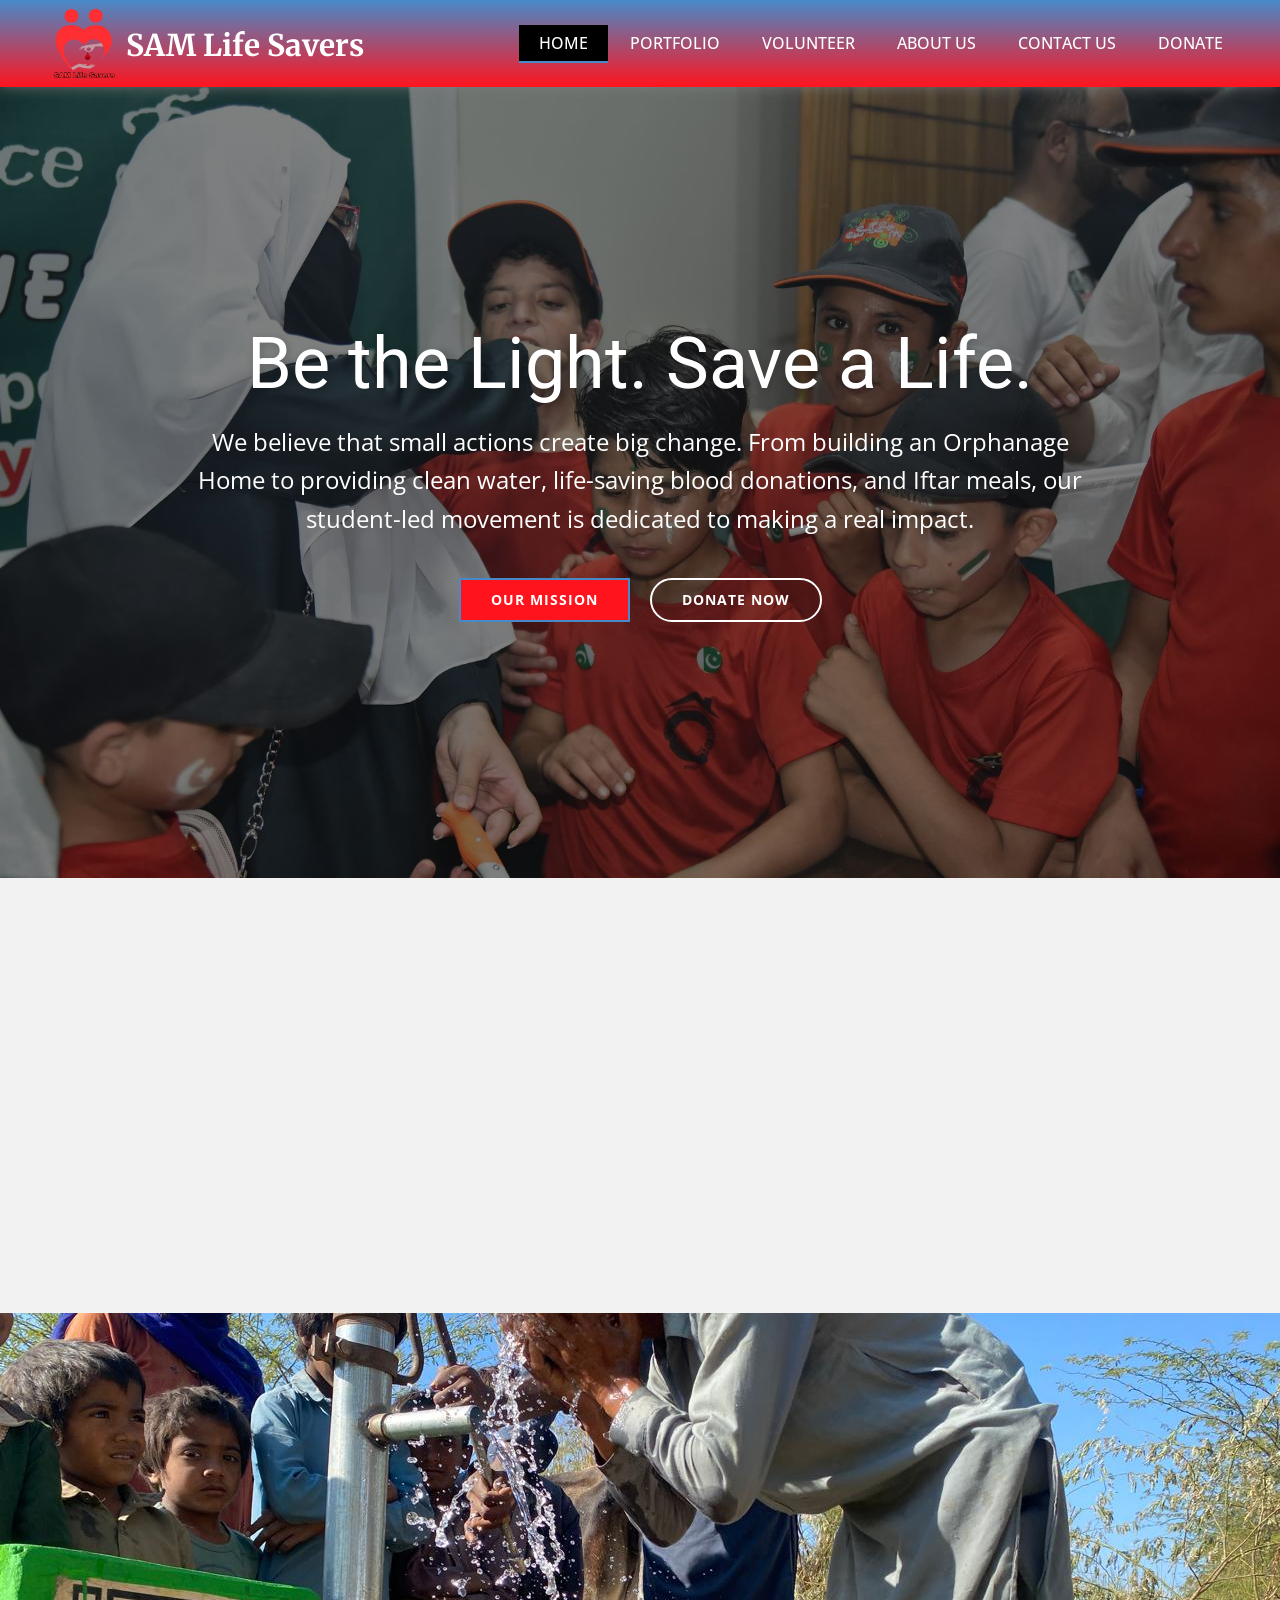
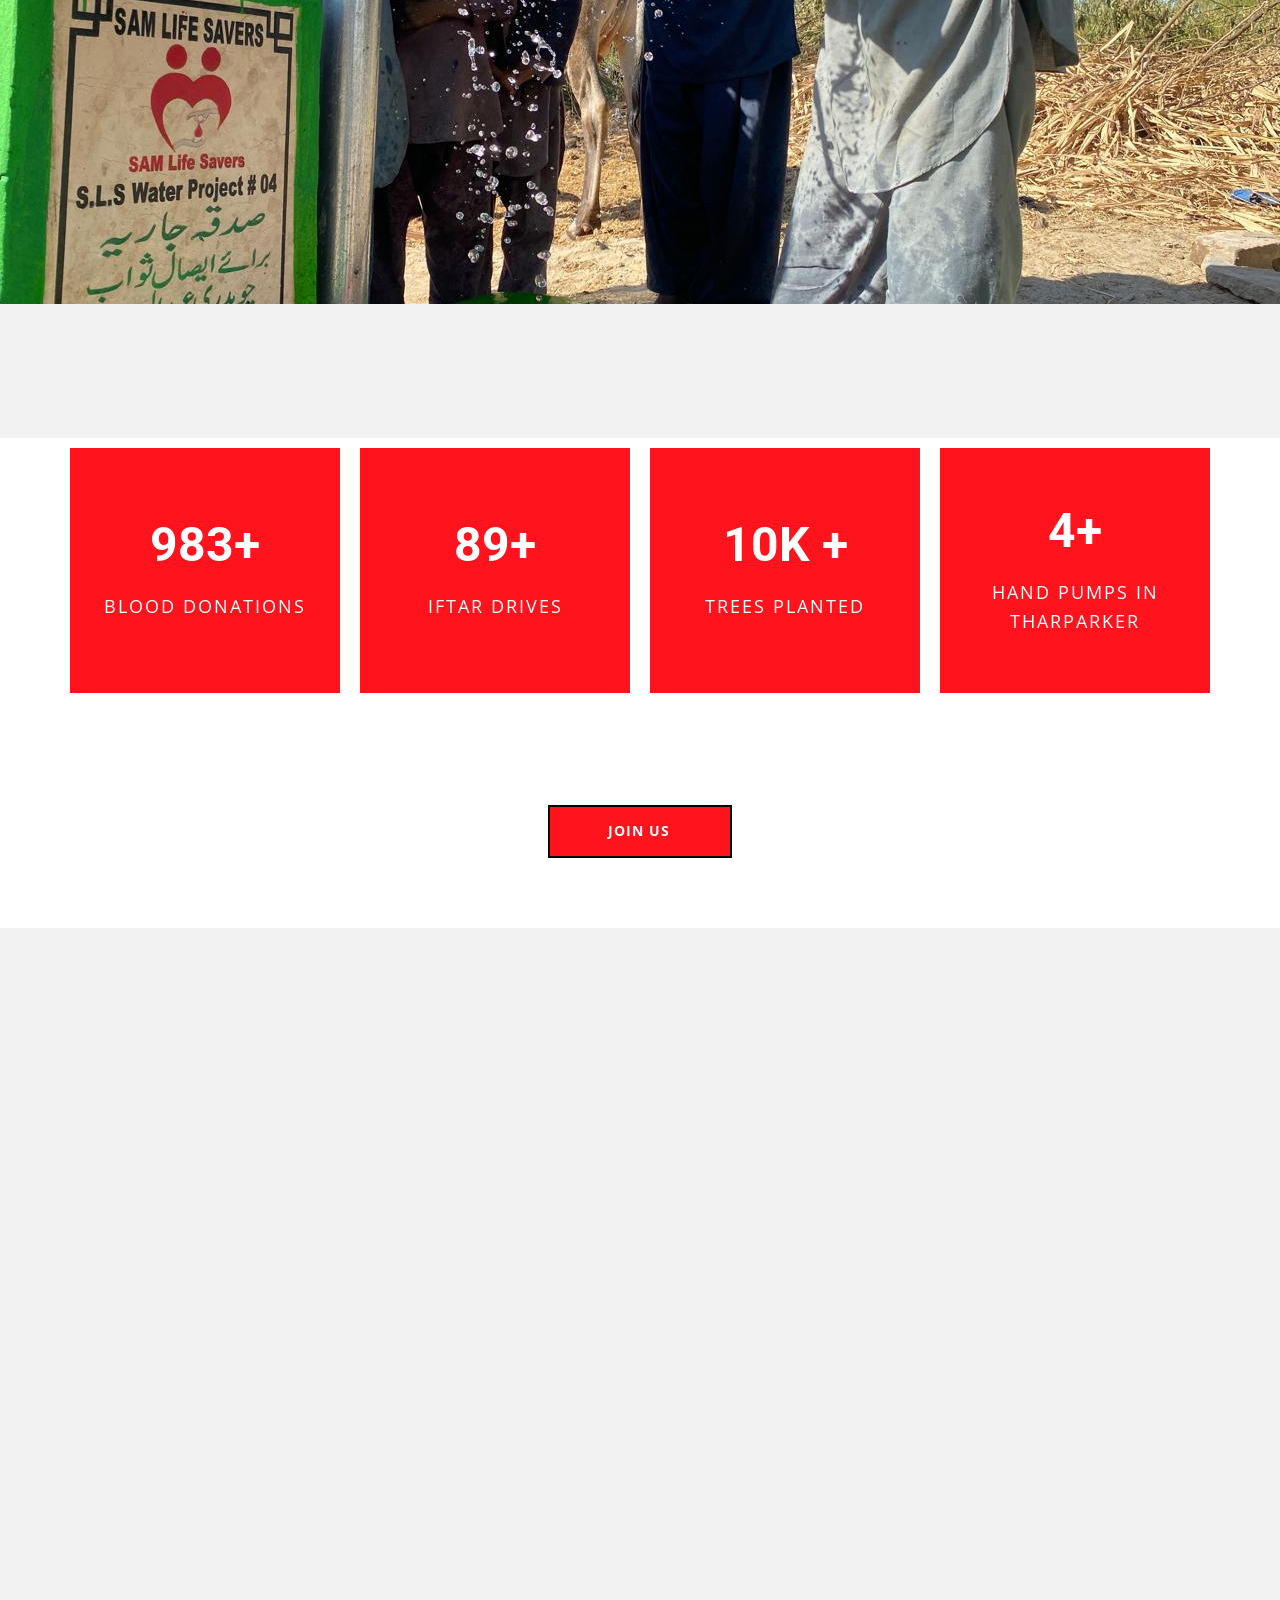
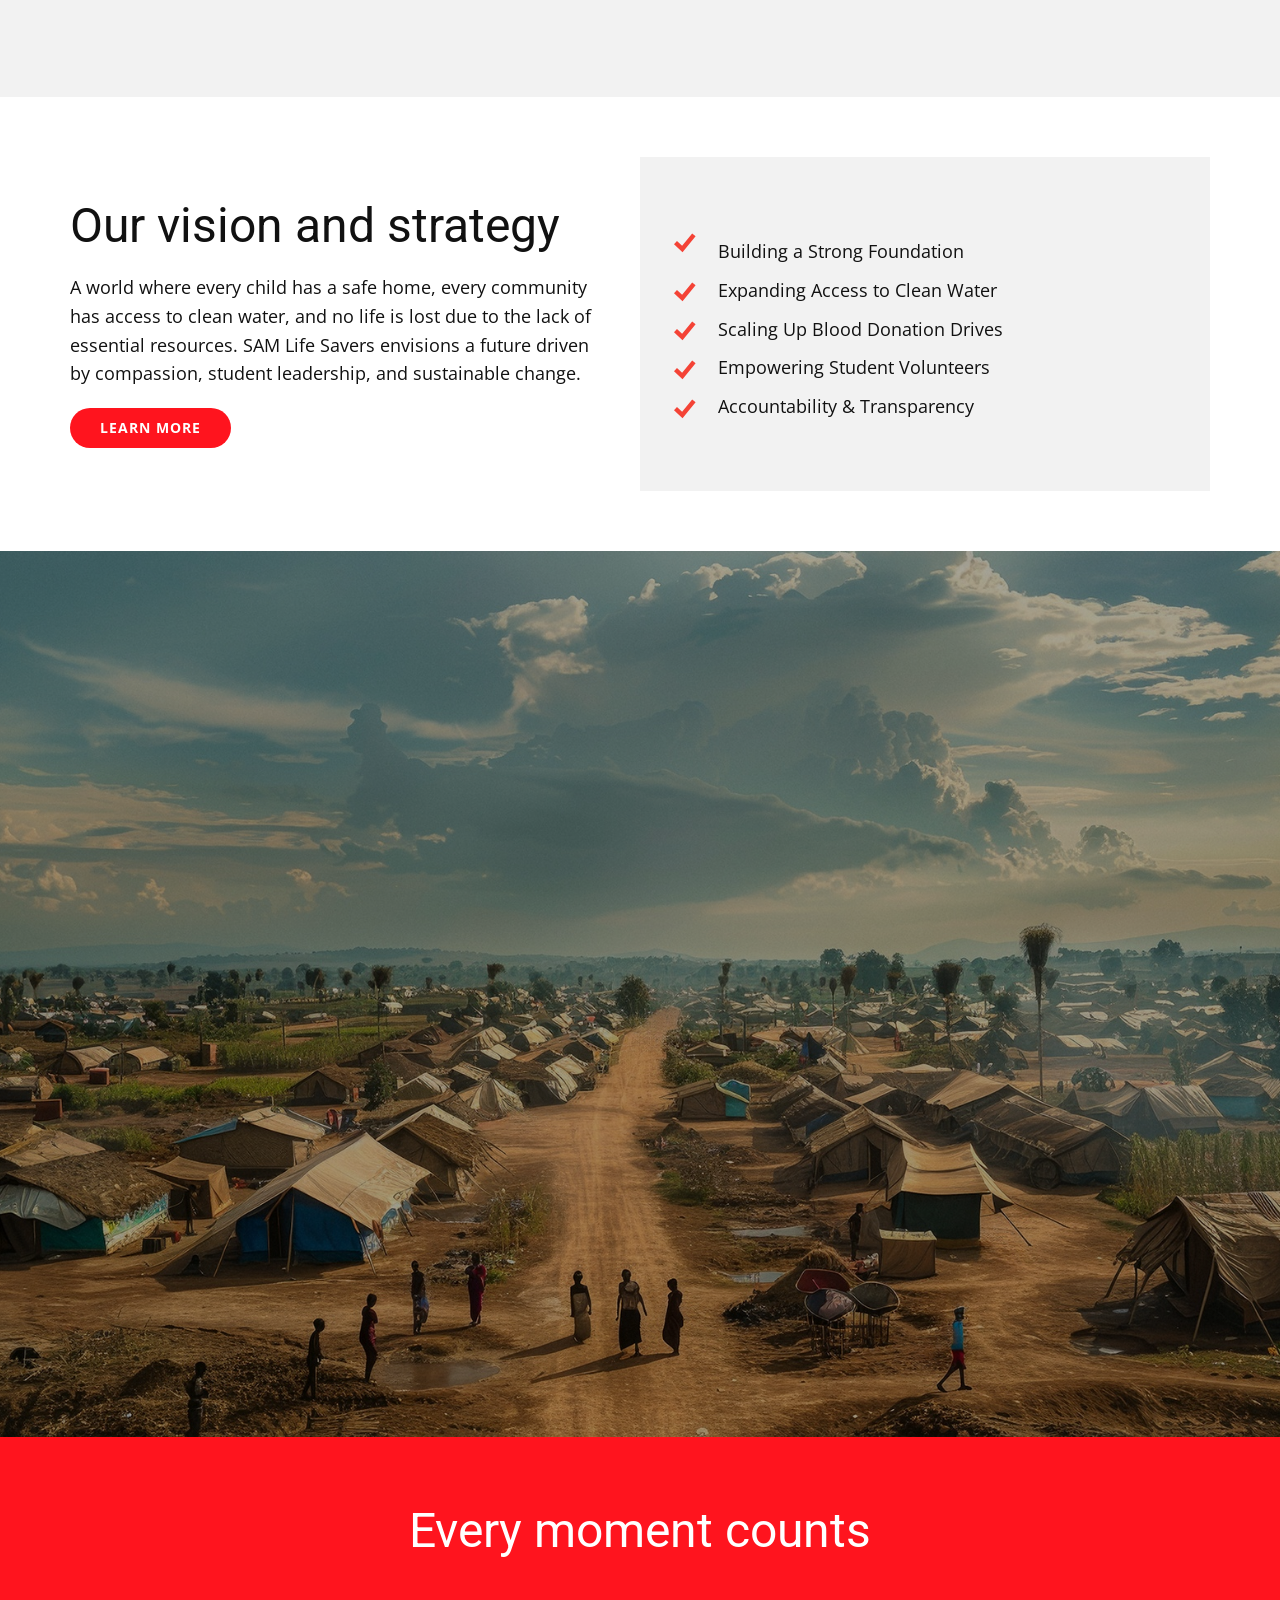
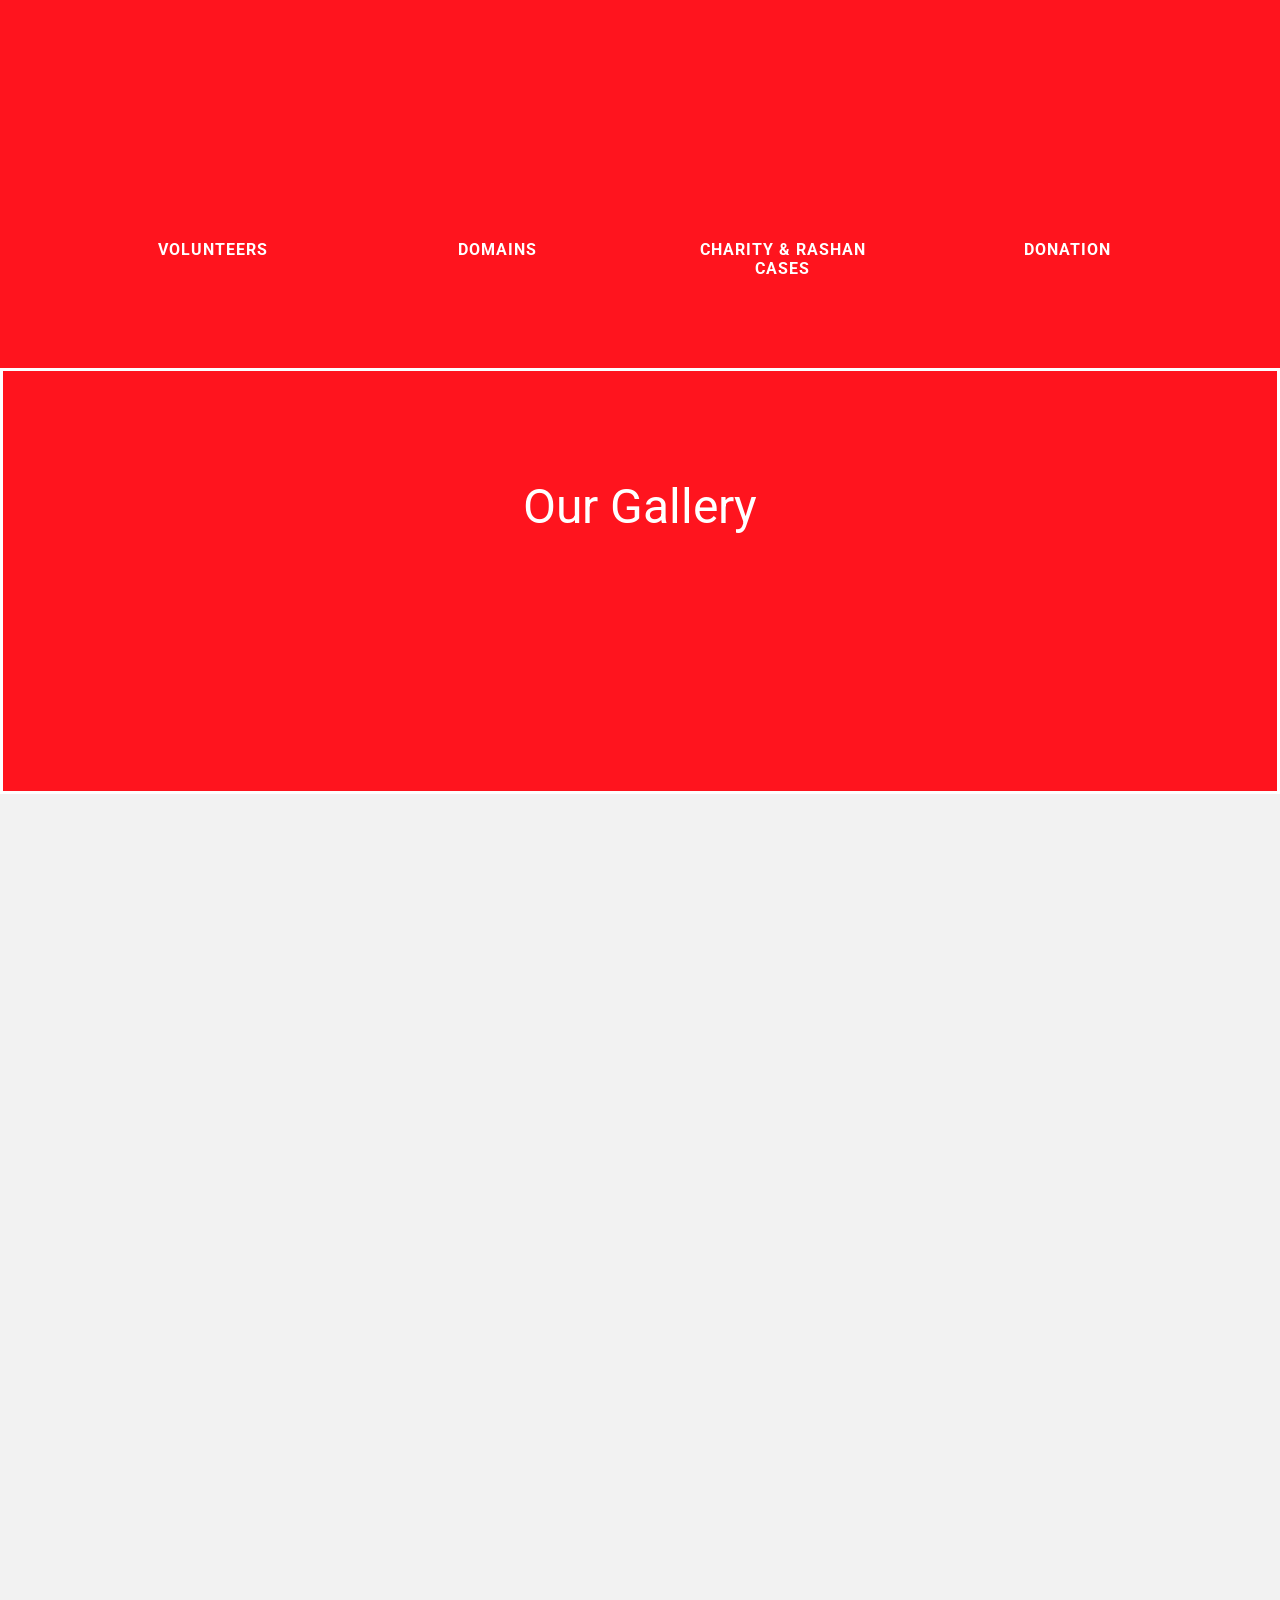
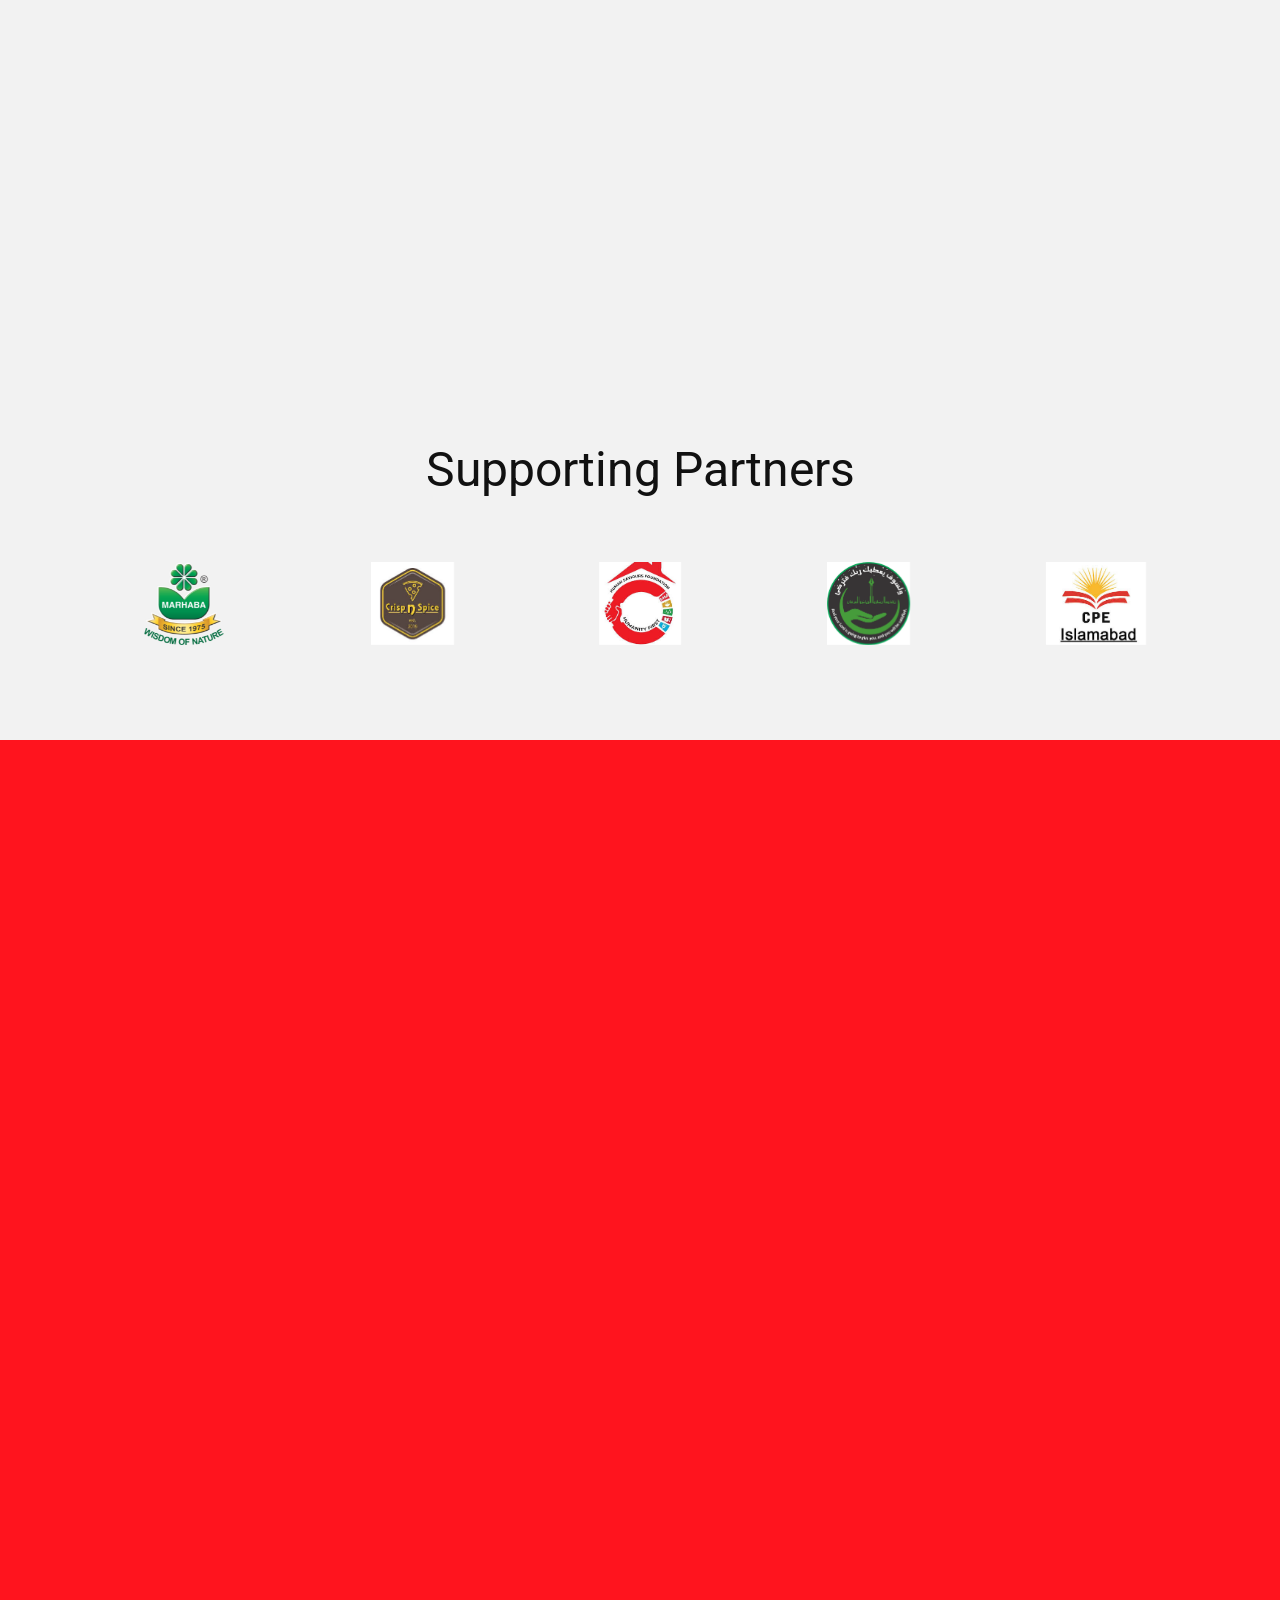
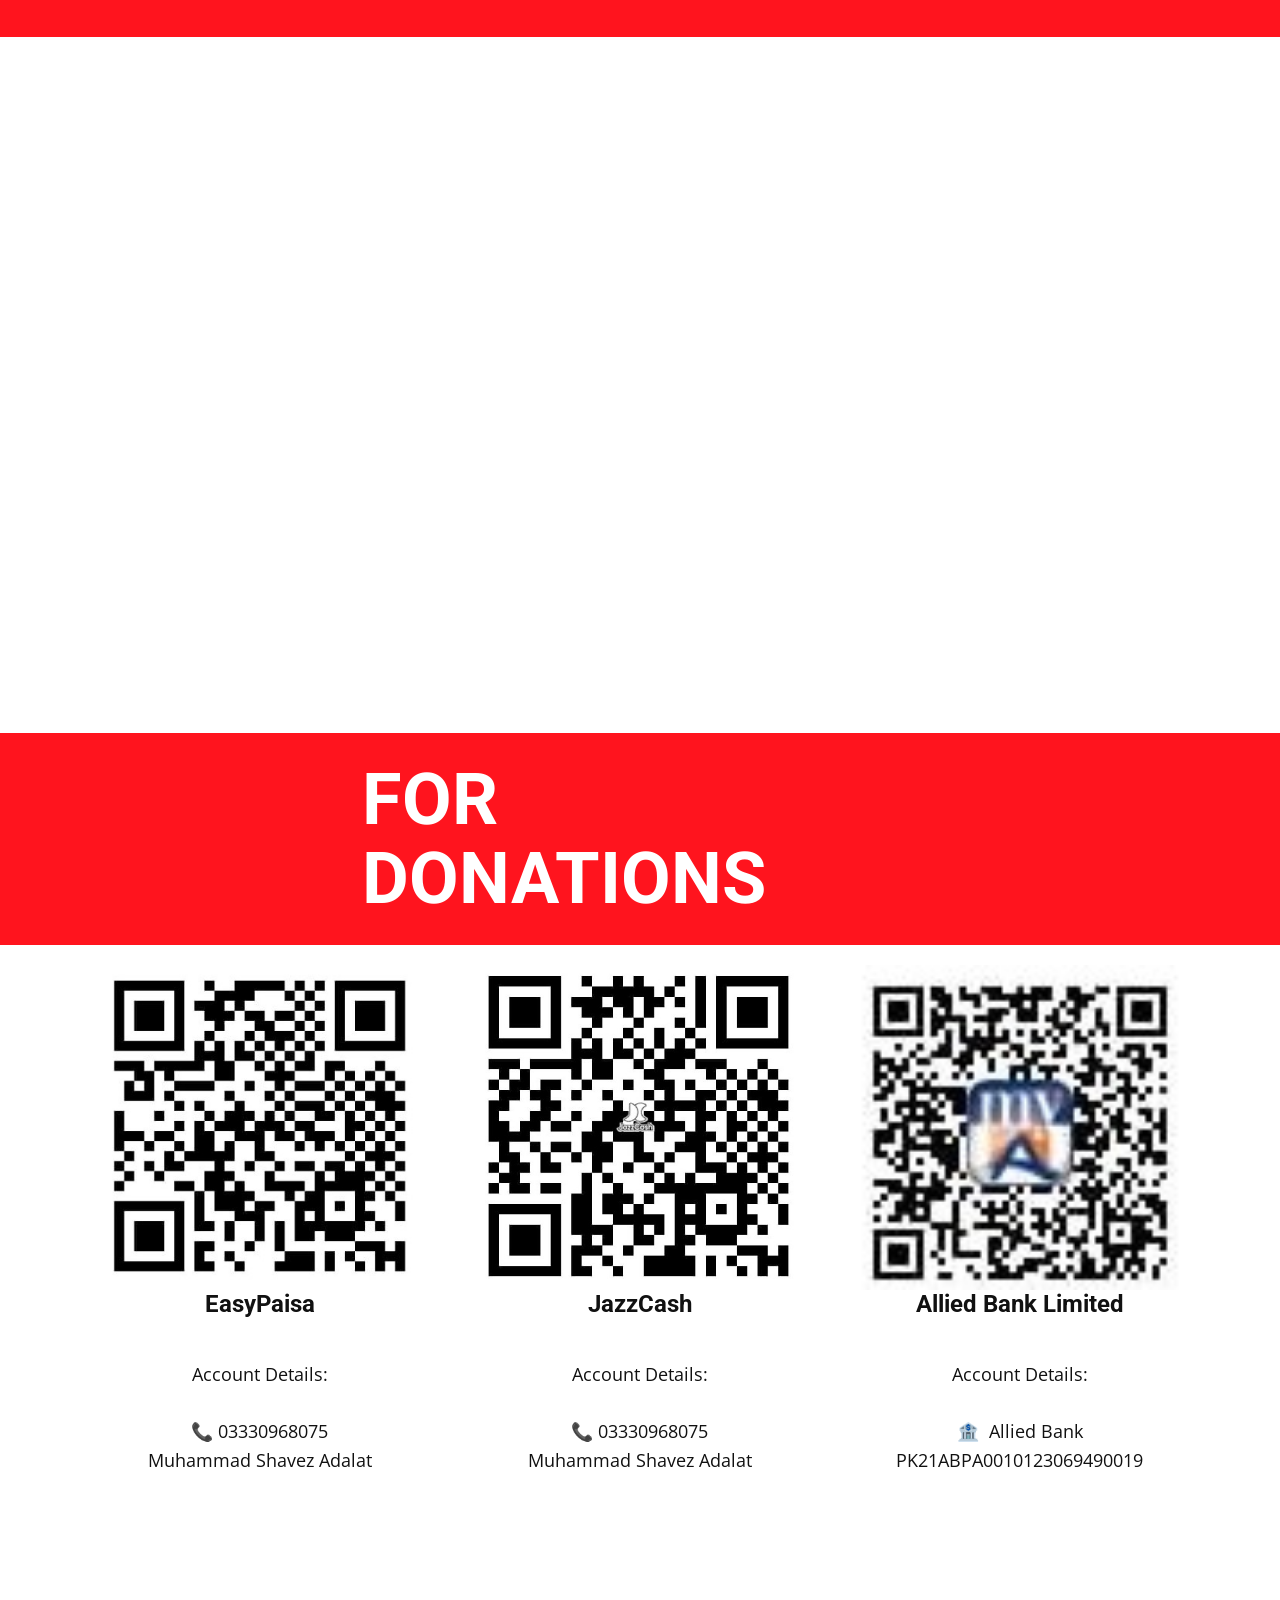
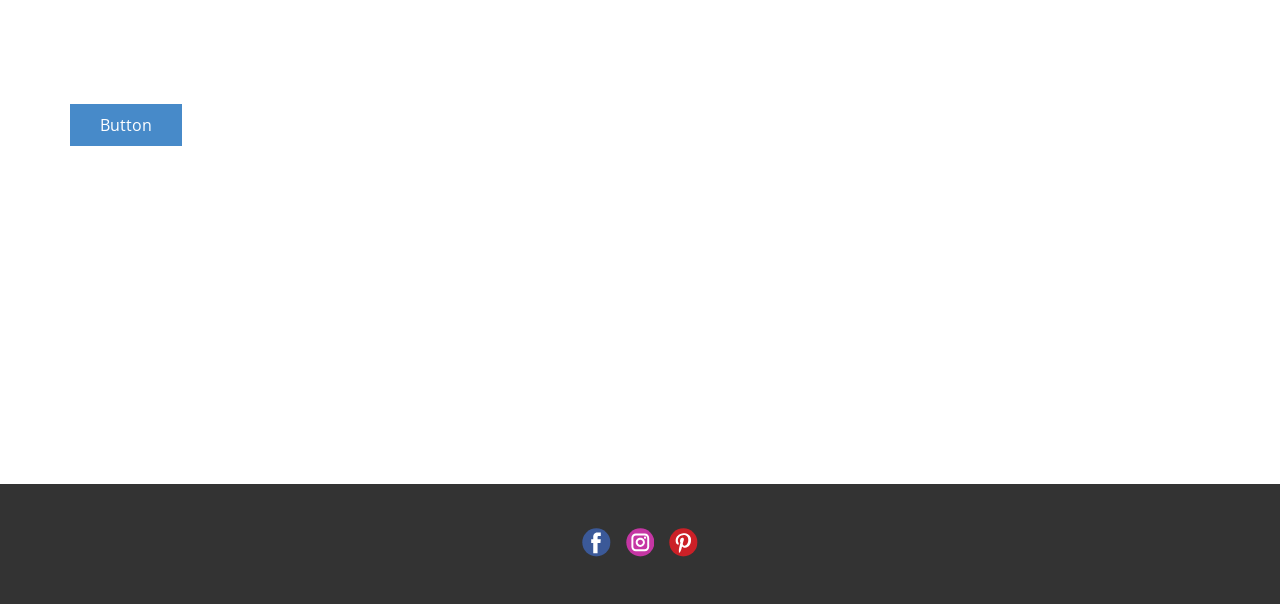
==== commit d4c0fd62: "Update index.html" ====
--- a/index.html
+++ b/index.html
@@ -836,13 +836,6 @@
           </a>
         </div>
       </div></footer>
-    <section class="u-backlink u-clearfix u-grey-80">
-      <p class="u-text">
-        <span>This site was created with the </span>
-        <a class="u-link" href="https://nicepage.com/" target="_blank" rel="nofollow">
-          <span>Nicepage</span>
-        </a>
-      </p>
     </section>
   <section class="u-align-center u-black u-clearfix u-container-align-center-lg u-container-align-center-md u-container-align-center-sm u-container-align-center-xl u-container-style u-dialog-block u-opacity u-opacity-70 u-valign-middle-lg u-valign-middle-md u-valign-middle-sm u-valign-middle-xl u-dialog-section-20" id="sec-ccf9" data-dialog-show-on="timer" data-dialog-show-interval="5000" data-dialog-show-on-list="765531018">
       <div class="custom-expanded u-container-style u-dialog u-image u-shape-rectangle u-image-1" data-image-width="1080" data-image-height="1080">
@@ -911,4 +904,4 @@
     padding: 7px 32px 7px 31px;
   }
 }</style>
-</body></html>+</body></html>
